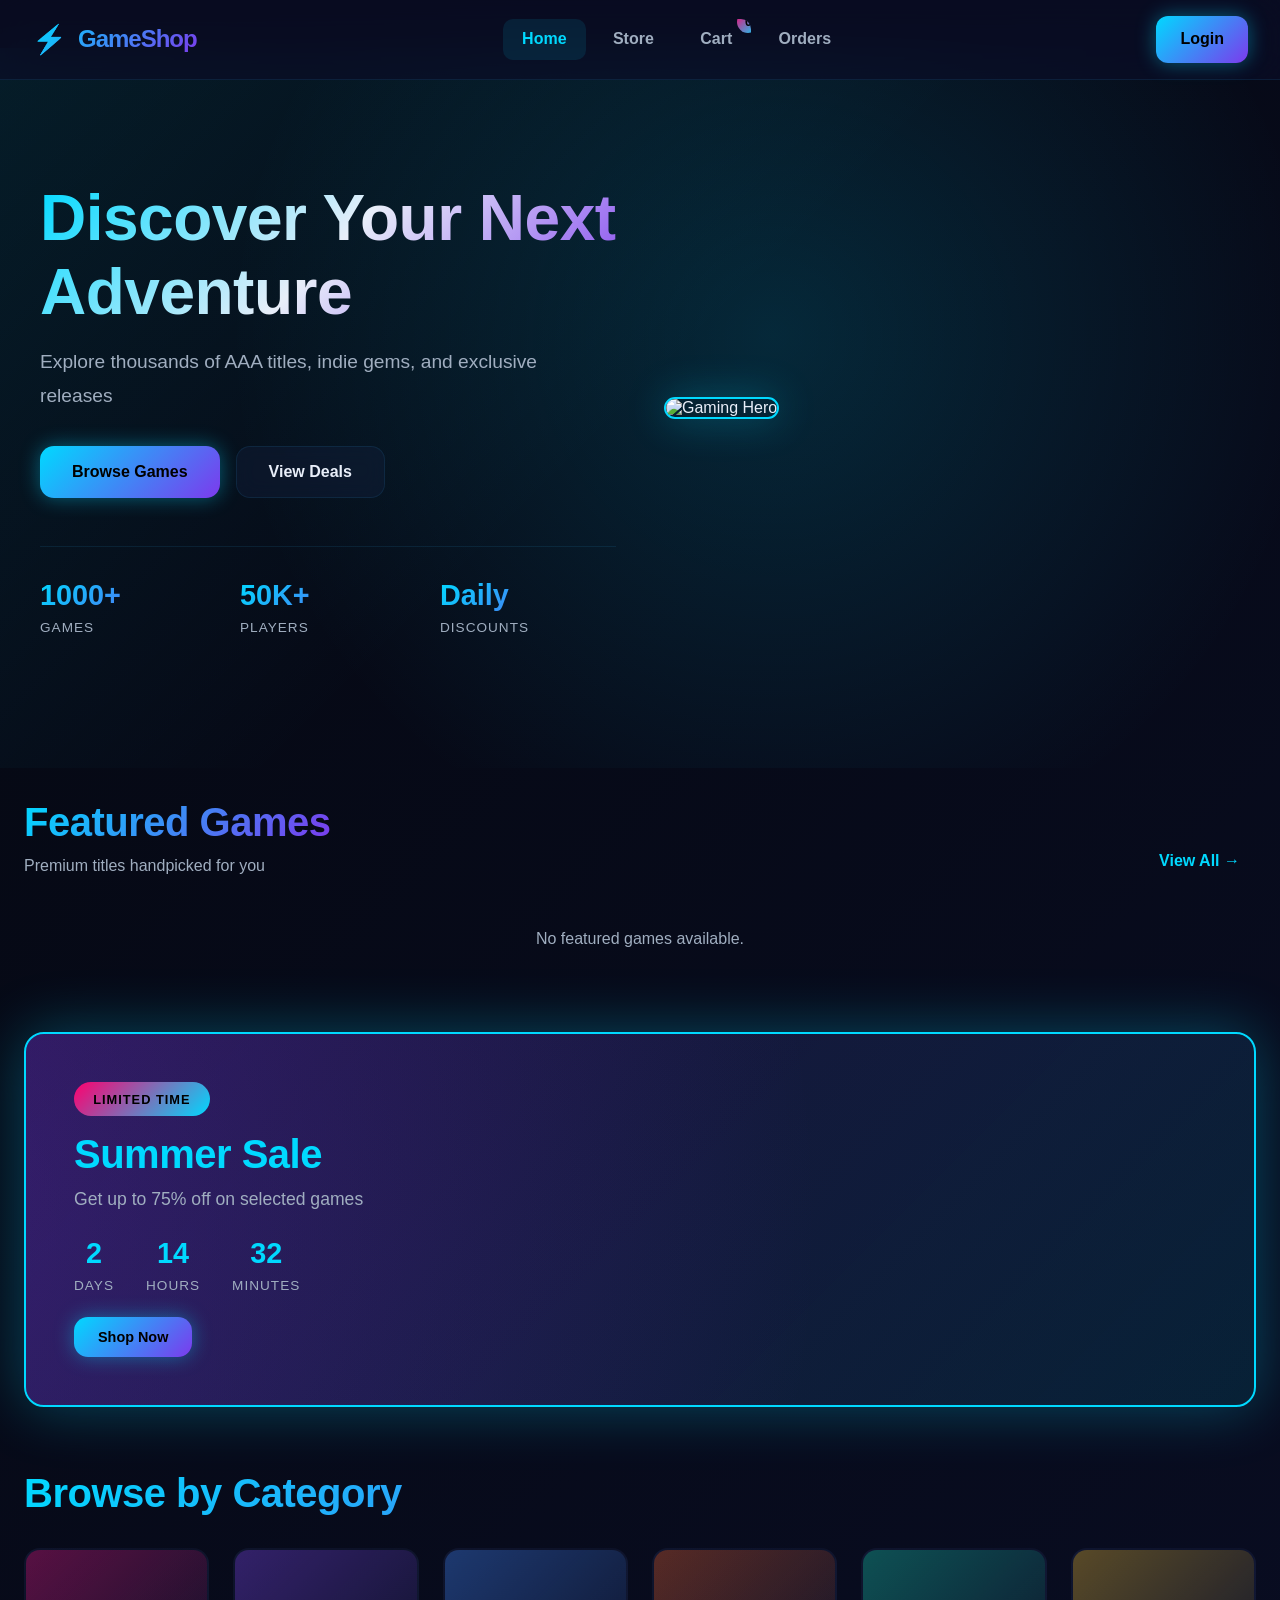
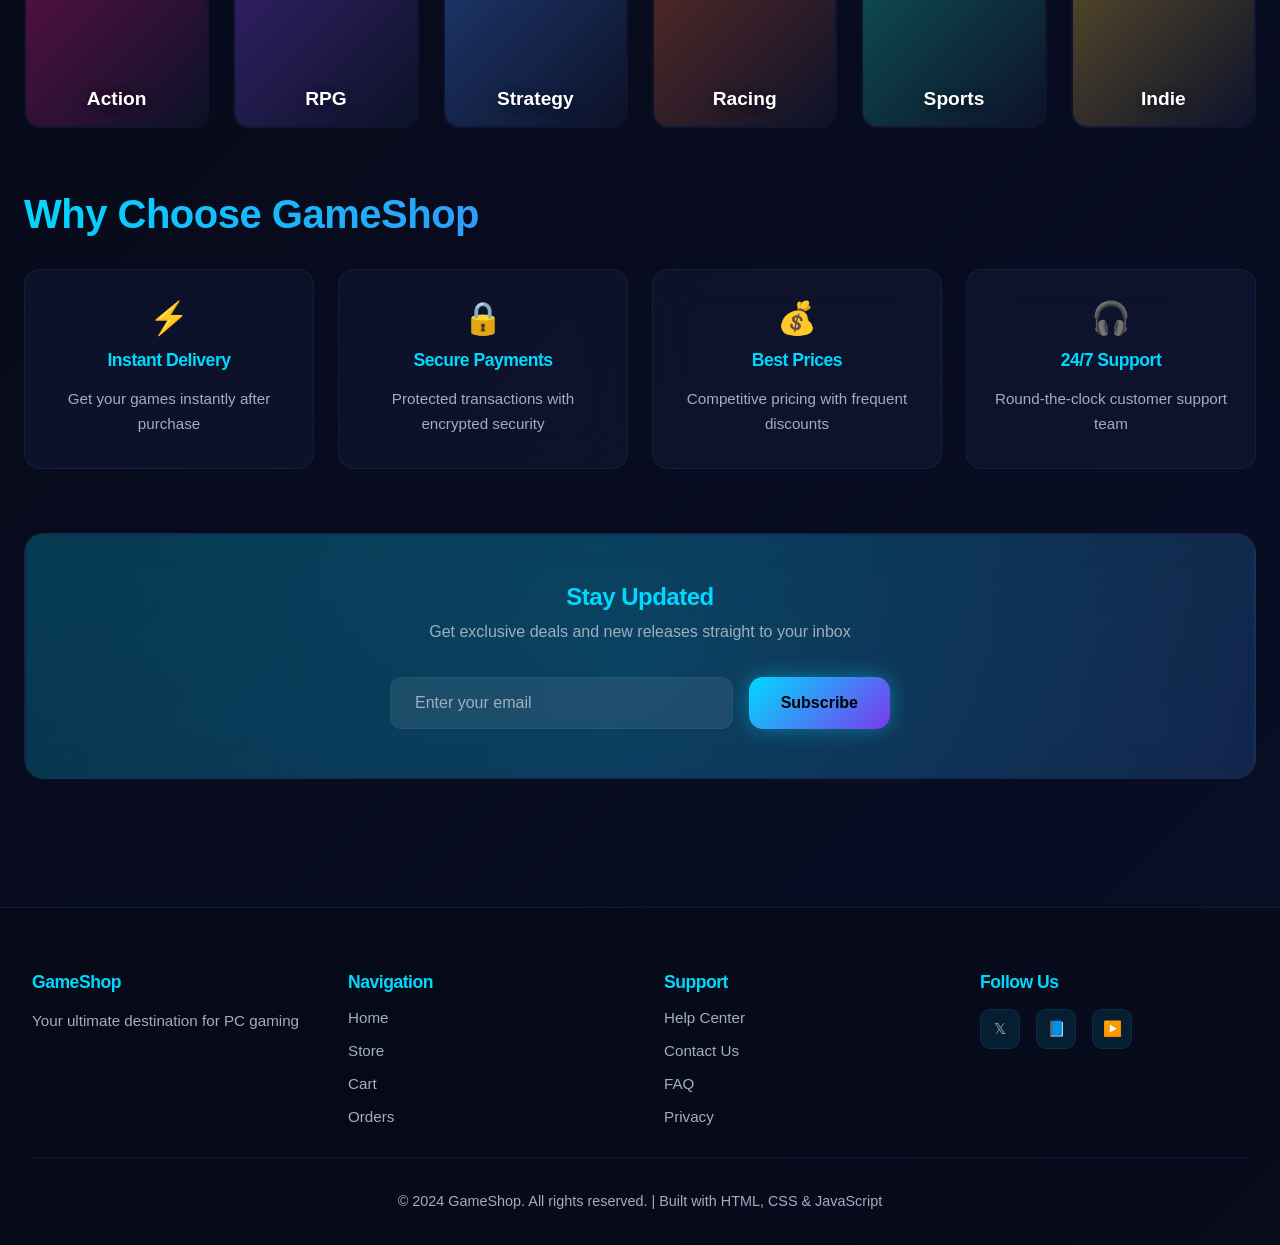
==== index.html @ 0ccf036f "first commit" ====
<!doctype html>
<html lang="en">
  <head>
    <meta charset="UTF-8" />
    <meta name="viewport" content="width=device-width, initial-scale=1.0" />
    <title>GameShop | Ultimate PC Gaming Store</title>
    <link rel="stylesheet" href="styles.css" />
  </head>
  <body data-page="home">
    <!-- STICKY HEADER -->
    <header class="topbar">
      <div class="brand">
        <span class="brand-icon">⚡</span>
        <span class="brand-text">GameShop</span>
      </div>
      <nav class="nav-links">
        <a href="index.html" class="nav-btn active">Home</a>
        <a href="products.html" class="nav-btn">Store</a>
        <a href="cart.html" class="nav-btn cart-link">
          <span>Cart</span>
          <span id="cart-count" class="cart-badge">0</span>
        </a>
        <a href="orders.html" class="nav-btn">Orders</a>
      </nav>
      <div class="nav-actions">
        <a id="admin-dashboard-btn" href="admin.html" class="secondary-btn hide"
          >Admin</a
        >
        <a id="login-btn" href="auth.html" class="primary-btn">Login</a>
        <button id="logout-btn" class="primary-btn hide">Logout</button>
        <span id="user-greeting" class="user-greeting hide"></span>
      </div>
    </header>

    <main>
      <!-- HERO SECTION -->
      <section class="hero">
        <div class="hero-overlay"></div>
        <div class="hero-content">
          <h1 class="hero-title">Discover Your Next Adventure</h1>
          <p class="hero-subtitle">
            Explore thousands of AAA titles, indie gems, and exclusive releases
          </p>
          <div class="hero-actions">
            <a href="products.html" class="btn btn-primary">Browse Games</a>
            <a href="products.html" class="btn btn-secondary">View Deals</a>
          </div>
          <div class="hero-stats">
            <div class="stat-item">
              <span class="stat-number">1000+</span>
              <span class="stat-label">Games</span>
            </div>
            <div class="stat-item">
              <span class="stat-number">50K+</span>
              <span class="stat-label">Players</span>
            </div>
            <div class="stat-item">
              <span class="stat-number">Daily</span>
              <span class="stat-label">Discounts</span>
            </div>
          </div>
        </div>
        <div class="hero-image">
          <img
            src="https://images.unsplash.com/photo-1511512578047-dfb367046420?auto=format&fit=crop&w=900&q=80"
            alt="Gaming Hero" />
        </div>
      </section>

      <div class="container">
        <!-- FEATURED GAMES SECTION -->
        <section class="featured-section">
          <div class="section-header">
            <div>
              <h2 class="section-title">Featured Games</h2>
              <p class="section-subtitle">Premium titles handpicked for you</p>
            </div>
            <a href="products.html" class="view-all-link">View All →</a>
          </div>
          <section id="home-product-grid" class="products-grid"></section>
        </section>

        <!-- SPECIAL OFFERS SECTION -->
        <section class="special-offers">
          <div class="promo-card">
            <div class="promo-content">
              <span class="promo-badge">Limited Time</span>
              <h3>Summer Sale</h3>
              <p>Get up to 75% off on selected games</p>
              <div class="countdown">
                <div class="time-unit">
                  <span class="time-value">2</span>
                  <span class="time-label">Days</span>
                </div>
                <div class="time-unit">
                  <span class="time-value">14</span>
                  <span class="time-label">Hours</span>
                </div>
                <div class="time-unit">
                  <span class="time-value">32</span>
                  <span class="time-label">Minutes</span>
                </div>
              </div>
              <a href="products.html" class="btn btn-primary btn-small">Shop Now</a>
            </div>
            <div class="promo-glow"></div>
          </div>
        </section>

        <!-- CATEGORIES SECTION -->
        <section class="categories-section">
          <h2 class="section-title">Browse by Category</h2>
          <div class="categories-grid">
            <div class="category-card" style="--cat-color: #ff006e">
              <div class="category-image action"></div>
              <span>Action</span>
            </div>
            <div class="category-card" style="--cat-color: #8338ec">
              <div class="category-image rpg"></div>
              <span>RPG</span>
            </div>
            <div class="category-card" style="--cat-color: #3a86ff">
              <div class="category-image strategy"></div>
              <span>Strategy</span>
            </div>
            <div class="category-card" style="--cat-color: #fb5607">
              <div class="category-image racing"></div>
              <span>Racing</span>
            </div>
            <div class="category-card" style="--cat-color: #06d6a0">
              <div class="category-image sports"></div>
              <span>Sports</span>
            </div>
            <div class="category-card" style="--cat-color: #ffbe0b">
              <div class="category-image indie"></div>
              <span>Indie</span>
            </div>
          </div>
        </section>

        <!-- WHY CHOOSE US SECTION -->
        <section class="features-section">
          <h2 class="section-title">Why Choose GameShop</h2>
          <div class="features-grid">
            <div class="feature-card">
              <div class="feature-icon">⚡</div>
              <h4>Instant Delivery</h4>
              <p>Get your games instantly after purchase</p>
            </div>
            <div class="feature-card">
              <div class="feature-icon">🔒</div>
              <h4>Secure Payments</h4>
              <p>Protected transactions with encrypted security</p>
            </div>
            <div class="feature-card">
              <div class="feature-icon">💰</div>
              <h4>Best Prices</h4>
              <p>Competitive pricing with frequent discounts</p>
            </div>
            <div class="feature-card">
              <div class="feature-icon">🎧</div>
              <h4>24/7 Support</h4>
              <p>Round-the-clock customer support team</p>
            </div>
          </div>
        </section>

        <!-- NEWSLETTER SECTION -->
        <section class="newsletter-section">
          <div class="newsletter-card">
            <div class="newsletter-content">
              <h3>Stay Updated</h3>
              <p>Get exclusive deals and new releases straight to your inbox</p>
              <form class="newsletter-form" onsubmit="handleNewsletterSubmit(event)">
                <input
                  type="email"
                  placeholder="Enter your email"
                  required
                  class="newsletter-input" />
                <button type="submit" class="btn btn-primary">Subscribe</button>
              </form>
            </div>
          </div>
        </section>
      </div>
    </main>

    <!-- FOOTER -->
    <footer class="footer">
      <div class="footer-content">
        <div class="footer-column">
          <h4>GameShop</h4>
          <p>Your ultimate destination for PC gaming</p>
        </div>
        <div class="footer-column">
          <h4>Navigation</h4>
          <a href="index.html">Home</a>
          <a href="products.html">Store</a>
          <a href="cart.html">Cart</a>
          <a href="orders.html">Orders</a>
        </div>
        <div class="footer-column">
          <h4>Support</h4>
          <a href="#">Help Center</a>
          <a href="#">Contact Us</a>
          <a href="#">FAQ</a>
          <a href="#">Privacy</a>
        </div>
        <div class="footer-column">
          <h4>Follow Us</h4>
          <div class="social-links">
            <a href="#" class="social-icon">𝕏</a>
            <a href="#" class="social-icon">📘</a>
            <a href="#" class="social-icon">▶️</a>
          </div>
        </div>
      </div>
      <div class="footer-bottom">
        <p>&copy; 2024 GameShop. All rights reserved. | Built with HTML, CSS & JavaScript</p>
      </div>
    </footer>

    <script src="script.js"></script>
    <script src="home.js"></script>
    <script>
      function handleNewsletterSubmit(e) {
        e.preventDefault();
        const input = e.target.querySelector('.newsletter-input');
        input.value = '';
        alert('Thanks for subscribing!');
      }
    </script>
  </body>
</html>
---- styles.css ----
/* CSS VARIABLES */
:root {
  --bg: #0a0e27;
  --bg-dark: #050811;
  --surface: #0f1629;
  --surface-light: #16213e;
  --glass: rgba(30, 41, 82, 0.25);
  --glass-hover: rgba(30, 41, 82, 0.35);
  --text: #e8eef9;
  --text-muted: #a0aec0;
  --accent: #00d9ff;
  --accent-secondary: #7c3aed;
  --accent-purple: #b537f2;
  --accent-pink: #ff006e;
  --accent-green: #06d6a0;
  --success: #22c55e;
  --danger: #ef4444;
  --border: rgba(56, 189, 248, 0.1);
  --border-light: rgba(255, 255, 255, 0.08);
  --glow: 0 0 20px rgba(0, 217, 255, 0.3);
  --glow-strong: 0 0 30px rgba(0, 217, 255, 0.5);
}

* {
  box-sizing: border-box;
}

html {
  scroll-behavior: smooth;
}

body {
  margin: 0;
  min-height: 100vh;
  font-family: 'Segoe UI', -apple-system, BlinkMacSystemFont, sans-serif;
  background: linear-gradient(135deg, var(--bg-dark) 0%, var(--bg) 100%);
  color: var(--text);
  overflow-x: hidden;
}

/* Custom Scrollbar */
::-webkit-scrollbar {
  width: 10px;
}

::-webkit-scrollbar-track {
  background: var(--surface);
}

::-webkit-scrollbar-thumb {
  background: linear-gradient(180deg, var(--accent) 0%, var(--accent-secondary) 100%);
  border-radius: 999px;
}

::-webkit-scrollbar-thumb:hover {
  background: linear-gradient(180deg, var(--accent-secondary) 0%, var(--accent) 100%);
}

/* TYPOGRAPHY */
h1, h2, h3, h4, h5, h6 {
  font-weight: 700;
  letter-spacing: -0.5px;
}

h1 { font-size: clamp(2.5rem, 5vw, 4.5rem); }
h2 { font-size: clamp(1.75rem, 4vw, 2.5rem); }
h3 { font-size: clamp(1.25rem, 3vw, 1.5rem); }
h4 { font-size: 1.1rem; }

p { line-height: 1.6; }

a { text-decoration: none; color: inherit; }

/* BUTTONS */
button, .primary-btn, .secondary-btn, .nav-btn, .btn {
  border: none;
  border-radius: 12px;
  padding: 0.9rem 1.5rem;
  font-size: 1rem;
  font-weight: 600;
  cursor: pointer;
  transition: all 0.3s cubic-bezier(0.4, 0, 0.2, 1);
  position: relative;
  overflow: hidden;
}

.btn {
  display: inline-flex;
  align-items: center;
  justify-content: center;
  gap: 0.5rem;
  padding: 1rem 2rem;
  border-radius: 14px;
  font-weight: 700;
  white-space: nowrap;
}

.btn::before {
  content: '';
  position: absolute;
  top: 0;
  left: -100%;
  width: 100%;
  height: 100%;
  background: rgba(255, 255, 255, 0.1);
  transition: left 0.3s ease;
  z-index: -1;
}

.btn:hover::before {
  left: 100%;
}

.btn-primary {
  background: linear-gradient(135deg, var(--accent) 0%, var(--accent-secondary) 100%);
  color: #000;
  box-shadow: 0 0 20px rgba(0, 217, 255, 0.4);
}

.btn-primary:hover {
  transform: translateY(-2px);
  box-shadow: 0 0 30px rgba(0, 217, 255, 0.6);
}

.btn-secondary {
  background: var(--glass);
  color: var(--text);
  border: 1px solid var(--border);
  backdrop-filter: blur(10px);
}

.btn-secondary:hover {
  background: var(--glass-hover);
  border-color: var(--accent);
  box-shadow: 0 0 15px rgba(0, 217, 255, 0.3);
  transform: translateY(-2px);
}

.btn-small {
  padding: 0.75rem 1.5rem;
  font-size: 0.9rem;
}

.primary-btn {
  background: linear-gradient(135deg, var(--accent), var(--accent-secondary));
  color: #000;
  box-shadow: 0 0 20px rgba(0, 217, 255, 0.4);
}

.primary-btn:hover {
  transform: translateY(-2px);
  box-shadow: 0 0 30px rgba(0, 217, 255, 0.6);
}

.secondary-btn {
  background: var(--glass);
  color: var(--text);
  border: 1px solid var(--border);
}

.secondary-btn:hover {
  background: var(--glass-hover);
  border-color: var(--accent);
  transform: translateY(-1px);
}

/* HEADER */
.topbar {
  display: flex;
  align-items: center;
  justify-content: space-between;
  gap: 1.5rem;
  padding: 1rem 2rem;
  position: sticky;
  top: 0;
  z-index: 100;
  background: rgba(10, 14, 39, 0.7);
  backdrop-filter: blur(20px);
  border-bottom: 1px solid var(--border);
}

.brand {
  display: flex;
  align-items: center;
  gap: 0.75rem;
  font-size: 1.5rem;
  font-weight: 800;
  letter-spacing: -1px;
  background: linear-gradient(135deg, var(--accent), var(--accent-secondary));
  -webkit-background-clip: text;
  -webkit-text-fill-color: transparent;
  background-clip: text;
}

.brand-icon {
  font-size: 1.75rem;
}

.nav-links {
  display: flex;
  gap: 0.5rem;
  align-items: center;
  flex-wrap: wrap;
}

.nav-btn {
  position: relative;
  padding: 0.7rem 1.2rem;
  border-radius: 10px;
  color: var(--text-muted);
  transition: all 0.3s ease;
  display: flex;
  align-items: center;
  gap: 0.5rem;
}

.nav-btn.active,
.nav-btn:hover {
  color: var(--accent);
  background: rgba(0, 217, 255, 0.1);
}

.cart-link {
  position: relative;
}

.cart-badge {
  position: absolute;
  top: -8px;
  right: -8px;
  background: linear-gradient(135deg, var(--accent-pink), var(--accent));
  color: #000;
  width: 22px;
  height: 22px;
  border-radius: 50%;
  display: flex;
  align-items: center;
  justify-content: center;
  font-size: 0.75rem;
  font-weight: 700;
}

.nav-actions {
  display: flex;
  gap: 1rem;
  align-items: center;
}

.user-greeting {
  padding: 0.5rem 1rem;
  color: var(--accent);
  font-weight: 600;
}

.hide {
  display: none !important;
}

/* HERO SECTION */
.hero {
  position: relative;
  height: 80vh;
  min-height: 600px;
  display: grid;
  grid-template-columns: 1fr 1fr;
  gap: 3rem;
  align-items: center;
  overflow: hidden;
  background: linear-gradient(135deg, rgba(0, 217, 255, 0.1) 0%, transparent 50%);
  border-radius: 20px;
  padding: 4rem;
  margin: -2rem -1.5rem 0;
}

.hero-overlay {
  position: absolute;
  inset: 0;
  background: radial-gradient(circle at 60% 40%, rgba(0, 217, 255, 0.15), transparent 60%);
  pointer-events: none;
}

.hero-content {
  position: relative;
  z-index: 2;
  animation: slideInLeft 0.8s ease-out;
}

.hero-title {
  margin: 0 0 1rem;
  background: linear-gradient(135deg, var(--accent) 0%, var(--text) 50%, var(--accent-secondary) 100%);
  -webkit-background-clip: text;
  -webkit-text-fill-color: transparent;
  background-clip: text;
}

.hero-subtitle {
  font-size: 1.2rem;
  color: var(--text-muted);
  margin: 0 0 2rem;
  max-width: 50ch;
  line-height: 1.8;
}

.hero-actions {
  display: flex;
  gap: 1rem;
  flex-wrap: wrap;
  margin-bottom: 3rem;
}

.hero-stats {
  display: grid;
  grid-template-columns: repeat(3, 1fr);
  gap: 1.5rem;
  padding-top: 2rem;
  border-top: 1px solid var(--border);
}

.stat-item {
  display: flex;
  flex-direction: column;
  gap: 0.5rem;
}

.stat-number {
  font-size: 1.8rem;
  font-weight: 800;
  background: linear-gradient(135deg, var(--accent), var(--accent-secondary));
  -webkit-background-clip: text;
  -webkit-text-fill-color: transparent;
  background-clip: text;
}

.stat-label {
  font-size: 0.9rem;
  color: var(--text-muted);
  text-transform: uppercase;
  letter-spacing: 1px;
}

.hero-image {
  position: relative;
  z-index: 1;
  animation: slideInRight 0.8s ease-out;
}

.hero-image img {
  width: 100%;
  height: 100%;
  object-fit: cover;
  border-radius: 20px;
  border: 2px solid var(--accent);
  box-shadow: 0 0 40px rgba(0, 217, 255, 0.3);
  aspect-ratio: 1/1.2;
}

/* CONTAINER */
.container {
  max-width: 1280px;
  margin: 0 auto;
  padding: 2rem 1.5rem 4rem;
}

/* FEATURED GAMES SECTION */
.featured-section {
  margin-bottom: 4rem;
}

.section-header {
  display: flex;
  justify-content: space-between;
  align-items: flex-end;
  gap: 2rem;
  margin-bottom: 2rem;
}

.section-title {
  margin: 0;
  background: linear-gradient(135deg, var(--accent) 0%, var(--accent-secondary) 100%);
  -webkit-background-clip: text;
  -webkit-text-fill-color: transparent;
  background-clip: text;
}

.section-subtitle {
  margin: 0.5rem 0 0;
  color: var(--text-muted);
  font-size: 1rem;
}

.view-all-link {
  color: var(--accent);
  font-weight: 700;
  padding: 0.5rem 1rem;
  border-radius: 8px;
  transition: all 0.3s ease;
  white-space: nowrap;
}

.view-all-link:hover {
  background: rgba(0, 217, 255, 0.1);
  transform: translateX(5px);
}

.products-grid {
  display: grid;
  grid-template-columns: repeat(auto-fit, minmax(260px, 1fr));
  gap: 1.5rem;
}

/* CARD COMPONENT */
.card {
  background: var(--glass);
  border: 1px solid var(--border);
  border-radius: 16px;
  padding: 1.25rem;
  backdrop-filter: blur(20px);
  transition: all 0.3s cubic-bezier(0.4, 0, 0.2, 1);
  position: relative;
  overflow: hidden;
}

.card::before {
  content: '';
  position: absolute;
  inset: 0;
  background: linear-gradient(135deg, rgba(0, 217, 255, 0.1), transparent);
  opacity: 0;
  transition: opacity 0.3s ease;
  pointer-events: none;
}

.card:hover {
  transform: translateY(-8px);
  border-color: var(--accent);
  background: var(--glass-hover);
  box-shadow: 0 20px 40px rgba(0, 217, 255, 0.2);
}

.card:hover::before {
  opacity: 1;
}

.card img {
  width: 100%;
  height: 200px;
  object-fit: cover;
  border-radius: 12px;
  margin-bottom: 1rem;
  transition: transform 0.3s ease;
}

.card:hover img {
  transform: scale(1.05);
}

.card h3 {
  margin: 1rem 0 0.5rem;
  font-size: 1.1rem;
}

.card p {
  margin: 0.4rem 0;
  color: var(--text-muted);
  font-size: 0.95rem;
}

.tag {
  display: inline-block;
  background: rgba(0, 217, 255, 0.15);
  color: var(--accent);
  padding: 0.5rem 0.9rem;
  border-radius: 20px;
  font-size: 0.85rem;
  font-weight: 600;
  text-transform: uppercase;
  letter-spacing: 0.5px;
  margin-bottom: 0.75rem;
  border: 1px solid rgba(0, 217, 255, 0.3);
}

.price {
  font-size: 1.5rem;
  font-weight: 800;
  background: linear-gradient(135deg, var(--accent), var(--accent-secondary));
  -webkit-background-clip: text;
  -webkit-text-fill-color: transparent;
  background-clip: text;
}

.stock {
  margin-left: 1rem;
  color: var(--success);
  font-weight: 600;
}

.card .actions {
  display: flex;
  justify-content: space-between;
  align-items: center;
  gap: 0.75rem;
  margin-top: 1.25rem;
  padding-top: 1rem;
  border-top: 1px solid var(--border);
}

/* SPECIAL OFFERS SECTION */
.special-offers {
  margin-bottom: 4rem;
  position: relative;
}

.promo-card {
  position: relative;
  background: linear-gradient(135deg, rgba(124, 58, 237, 0.2) 0%, rgba(0, 217, 255, 0.1) 100%);
  border: 2px solid var(--accent);
  border-radius: 20px;
  padding: 3rem;
  overflow: hidden;
  display: flex;
  flex-direction: column;
  align-items: flex-start;
  gap: 1.5rem;
  box-shadow: 0 0 60px rgba(0, 217, 255, 0.3);
}

.promo-card::before {
  content: '';
  position: absolute;
  inset: 0;
  background: radial-gradient(circle at -20% 50%, rgba(124, 58, 237, 0.3), transparent 70%);
  pointer-events: none;
}

.promo-glow {
  position: absolute;
  top: -50%;
  right: -50%;
  width: 600px;
  height: 600px;
  background: radial-gradient(circle, rgba(0, 217, 255, 0.15), transparent);
  border-radius: 50%;
  animation: float 6s ease-in-out infinite;
  pointer-events: none;
}

.promo-content {
  position: relative;
  z-index: 2;
}

.promo-badge {
  display: inline-block;
  background: linear-gradient(135deg, var(--accent-pink), var(--accent));
  color: #000;
  padding: 0.6rem 1.2rem;
  border-radius: 20px;
  font-weight: 700;
  text-transform: uppercase;
  font-size: 0.8rem;
  letter-spacing: 1px;
  margin-bottom: 1rem;
}

.promo-card h3 {
  margin: 0;
  font-size: 2.5rem;
  color: var(--accent);
}

.promo-card p {
  margin: 0.5rem 0 1.5rem;
  font-size: 1.1rem;
  color: var(--text-muted);
}

.countdown {
  display: flex;
  gap: 2rem;
  margin-bottom: 1.5rem;
}

.time-unit {
  display: flex;
  flex-direction: column;
  align-items: center;
  gap: 0.5rem;
}

.time-value {
  font-size: 1.8rem;
  font-weight: 800;
  color: var(--accent);
}

.time-label {
  font-size: 0.85rem;
  color: var(--text-muted);
  text-transform: uppercase;
  letter-spacing: 1px;
}

/* CATEGORIES SECTION */
.categories-section {
  margin-bottom: 4rem;
}

.categories-grid {
  display: grid;
  grid-template-columns: repeat(auto-fit, minmax(160px, 1fr));
  gap: 1.5rem;
  margin-top: 2rem;
}

.category-card {
  position: relative;
  height: 180px;
  border-radius: 16px;
  overflow: hidden;
  cursor: pointer;
  group: hover;
  transition: all 0.3s ease;
  display: flex;
  align-items: flex-end;
  justify-content: center;
  padding-bottom: 1rem;
  border: 2px solid transparent;
  background: linear-gradient(135deg, rgba(30, 41, 82, 0.4), rgba(30, 41, 82, 0.2));
}

.category-card::before {
  content: '';
  position: absolute;
  inset: 0;
  background: linear-gradient(135deg, var(--cat-color, var(--accent)) 0%, transparent 100%);
  opacity: 0.3;
  transition: opacity 0.3s ease;
  z-index: 1;
}

.category-image {
  position: absolute;
  inset: 0;
  background-size: cover;
  background-position: center;
  transition: transform 0.3s ease;
}

.category-card:hover {
  transform: translateY(-4px);
  border-color: var(--cat-color, var(--accent));
  box-shadow: 0 0 30px rgba(var(--cat-color-rgb, 0, 217, 255), 0.3);
}

.category-card:hover::before {
  opacity: 0.5;
}

.category-card span {
  position: relative;
  z-index: 2;
  font-size: 1.2rem;
  font-weight: 700;
  color: #fff;
  text-shadow: 0 2px 10px rgba(0, 0, 0, 0.5);
  transition: transform 0.3s ease;
}

.category-card:hover span {
  transform: scale(1.1);
}

/* FEATURES SECTION */
.features-section {
  margin-bottom: 4rem;
}

.features-grid {
  display: grid;
  grid-template-columns: repeat(auto-fit, minmax(240px, 1fr));
  gap: 1.5rem;
  margin-top: 2rem;
}

.feature-card {
  background: var(--glass);
  border: 1px solid var(--border);
  border-radius: 16px;
  padding: 2rem 1.5rem;
  text-align: center;
  backdrop-filter: blur(20px);
  transition: all 0.3s ease;
  display: flex;
  flex-direction: column;
  align-items: center;
  gap: 1rem;
}

.feature-card:hover {
  transform: translateY(-8px);
  border-color: var(--accent);
  background: var(--glass-hover);
  box-shadow: 0 20px 40px rgba(0, 217, 255, 0.2);
}

.feature-icon {
  font-size: 2.5rem;
  line-height: 1;
}

.feature-card h4 {
  margin: 0;
  color: var(--accent);
}

.feature-card p {
  margin: 0;
  color: var(--text-muted);
  font-size: 0.95rem;
}

/* NEWSLETTER SECTION */
.newsletter-section {
  margin-bottom: 4rem;
}

.newsletter-card {
  position: relative;
  background: linear-gradient(135deg, rgba(0, 217, 255, 0.15) 0%, rgba(124, 58, 237, 0.1) 100%);
  border: 2px solid var(--border);
  border-radius: 20px;
  padding: 3rem;
  backdrop-filter: blur(20px);
  overflow: hidden;
  text-align: center;
}

.newsletter-card::before {
  content: '';
  position: absolute;
  inset: -50%;
  background: radial-gradient(circle, rgba(0, 217, 255, 0.2), transparent);
  animation: pulse 4s ease-in-out infinite;
  pointer-events: none;
}

.newsletter-content {
  position: relative;
  z-index: 2;
}

.newsletter-card h3 {
  margin-top: 0;
  margin-bottom: 0.5rem;
  color: var(--accent);
}

.newsletter-card p {
  margin: 0 0 2rem;
  color: var(--text-muted);
  max-width: 50ch;
  margin-left: auto;
  margin-right: auto;
}

.newsletter-form {
  display: flex;
  gap: 1rem;
  max-width: 500px;
  margin: 0 auto;
  flex-wrap: wrap;
  justify-content: center;
}

.newsletter-input {
  flex: 1;
  min-width: 200px;
  padding: 1rem 1.5rem;
  background: rgba(255, 255, 255, 0.08);
  border: 1px solid var(--border);
  border-radius: 12px;
  color: var(--text);
  font-size: 1rem;
  transition: all 0.3s ease;
}

.newsletter-input::placeholder {
  color: var(--text-muted);
}

.newsletter-input:focus {
  outline: none;
  border-color: var(--accent);
  background: rgba(255, 255, 255, 0.12);
  box-shadow: 0 0 15px rgba(0, 217, 255, 0.2);
}

/* FOOTER */
.footer {
  border-top: 1px solid var(--border);
  background: rgba(5, 8, 17, 0.5);
  padding: 4rem 2rem 2rem;
}

.footer-content {
  max-width: 1280px;
  margin: 0 auto 2rem;
  display: grid;
  grid-template-columns: repeat(auto-fit, minmax(200px, 1fr));
  gap: 3rem;
}

.footer-column {
  display: flex;
  flex-direction: column;
  gap: 1rem;
}

.footer-column h4 {
  margin: 0;
  color: var(--accent);
  font-size: 1.1rem;
}

.footer-column p {
  margin: 0;
  color: var(--text-muted);
  font-size: 0.95rem;
}

.footer-column a {
  color: var(--text-muted);
  transition: all 0.3s ease;
  text-decoration: none;
  font-size: 0.95rem;
}

.footer-column a:hover {
  color: var(--accent);
  transform: translateX(4px);
}

.social-links {
  display: flex;
  gap: 1rem;
}

.social-icon {
  width: 40px;
  height: 40px;
  display: flex;
  align-items: center;
  justify-content: center;
  background: rgba(0, 217, 255, 0.1);
  border: 1px solid var(--border);
  border-radius: 10px;
  font-size: 1.2rem;
  transition: all 0.3s ease;
}

.social-icon:hover {
  background: rgba(0, 217, 255, 0.25);
  border-color: var(--accent);
  transform: translateY(-2px);
}

.footer-bottom {
  max-width: 1280px;
  margin: 0 auto;
  text-align: center;
  padding-top: 2rem;
  border-top: 1px solid var(--border);
  color: var(--text-muted);
  font-size: 0.9rem;
}

.footer-bottom p {
  margin: 0;
}

/* ANIMATIONS */
@keyframes slideInLeft {
  from {
    opacity: 0;
    transform: translateX(-40px);
  }
  to {
    opacity: 1;
    transform: translateX(0);
  }
}

@keyframes slideInRight {
  from {
    opacity: 0;
    transform: translateX(40px);
  }
  to {
    opacity: 1;
    transform: translateX(0);
  }
}

@keyframes float {
  0%, 100% {
    transform: translateY(0px) translateX(0px);
  }
  50% {
    transform: translateY(20px) translateX(10px);
  }
}

@keyframes pulse {
  0%, 100% {
    opacity: 1;
    transform: scale(1);
  }
  50% {
    opacity: 0.5;
    transform: scale(1.1);
  }
}

@keyframes glow {
  0%, 100% {
    text-shadow: 0 0 10px rgba(0, 217, 255, 0.5);
  }
  50% {
    text-shadow: 0 0 20px rgba(0, 217, 255, 0.8);
  }
}

/* INPUT & FORM ELEMENTS */
input,
select,
textarea {
  font: inherit;
}

input:focus,
select:focus,
textarea:focus {
  outline: none;
}

.search-row,
.auth-panel,
.modal-form {
  display: flex;
  gap: 1rem;
  flex-wrap: wrap;
}

.search-row input,
.search-row select,
.auth-panel input,
.auth-panel select,
.modal-form input,
.modal-form textarea {
  width: 100%;
  border: 1px solid var(--border);
  border-radius: 12px;
  background: rgba(255, 255, 255, 0.04);
  color: var(--text);
  padding: 0.95rem 1rem;
  transition: all 0.3s ease;
}

.search-row input:focus,
.search-row select:focus,
.auth-panel input:focus,
.auth-panel select:focus,
.modal-form input:focus,
.modal-form textarea:focus {
  border-color: var(--accent);
  background: rgba(255, 255, 255, 0.08);
  box-shadow: 0 0 15px rgba(0, 217, 255, 0.2);
}

/* ADMIN & OTHER ELEMENTS */
.grid {
  display: grid;
  grid-template-columns: repeat(auto-fit, minmax(250px, 1fr));
  gap: 1.25rem;
}

.admin-card,
.cart-card,
.order-card,
.user-card {
  background: var(--glass);
  border: 1px solid var(--border);
  border-radius: 16px;
  padding: 1.25rem;
  backdrop-filter: blur(20px);
}

.admin-card h3,
.user-card h3 {
  margin: 0 0 0.5rem;
}

.admin-card p,
.order-card p,
.user-card p {
  margin: 0.4rem 0;
  color: var(--text-muted);
}

.product-detail-card {
  display: grid;
  grid-template-columns: minmax(320px, 1fr) 1fr;
  gap: 2rem;
  align-items: center;
}

.detail-info {
  display: grid;
  gap: 1rem;
}

.back-btn {
  margin-bottom: 1rem;
  background: transparent;
  color: var(--text);
  border: 1px solid rgba(148, 163, 184, 0.18);
}

.cart-summary {
  margin-top: 1.5rem;
  display: flex;
  justify-content: space-between;
  align-items: center;
  gap: 1rem;
  padding: 1.25rem;
  border-radius: 12px;
  background: var(--glass);
  border: 1px solid var(--border);
  backdrop-filter: blur(20px);
}

.auth-box {
  padding: 2rem;
  background: var(--glass);
  border: 1px solid var(--border);
  border-radius: 16px;
  backdrop-filter: blur(20px);
}

.auth-box h2 {
  margin-top: 0;
}

.message {
  margin-top: 1rem;
  min-height: 1.2rem;
}

.message.error {
  color: var(--danger);
}

.message.success {
  color: var(--success);
}

.admin-layout {
  display: grid;
  grid-template-columns: 240px 1fr;
  gap: 1.5rem;
}

.admin-sidebar {
  display: grid;
  gap: 0.75rem;
  padding: 1rem;
  background: var(--glass);
  border: 1px solid var(--border);
  border-radius: 16px;
  backdrop-filter: blur(20px);
  height: fit-content;
  position: sticky;
  top: 80px;
}

.admin-tab-btn {
  width: 100%;
  background: transparent;
  border: 1px solid var(--border);
  color: var(--text);
  text-align: left;
  padding: 0.95rem 1rem;
  border-radius: 10px;
  transition: all 0.3s ease;
  cursor: pointer;
}

.admin-tab-btn:hover {
  border-color: var(--accent);
  background: rgba(0, 217, 255, 0.1);
}

.admin-tab-btn.active {
  background: rgba(0, 217, 255, 0.2);
  border-color: var(--accent);
  color: var(--accent);
}

.admin-content {
  display: grid;
}

.admin-panel {
  display: none;
  gap: 1.25rem;
}

.admin-panel.active {
  display: grid;
}

.modal {
  position: fixed;
  inset: 0;
  background: rgba(5, 8, 17, 0.8);
  display: grid;
  place-items: center;
  z-index: 50;
  backdrop-filter: blur(10px);
}

.modal-card {
  width: min(540px, 92vw);
  background: var(--surface-light);
  border-radius: 16px;
  padding: 2rem;
  border: 1px solid var(--border);
  backdrop-filter: blur(20px);
  animation: slideInLeft 0.3s ease;
}

.modal-card h3 {
  margin-top: 0;
}

.modal-form {
  display: grid;
  gap: 1rem;
  margin: 1rem 0;
}

.modal-actions {
  display: flex;
  justify-content: flex-end;
  gap: 0.75rem;
}

/* RESPONSIVE DESIGN */
@media (max-width: 1024px) {
  .hero {
    grid-template-columns: 1fr;
    padding: 2.5rem;
    height: auto;
    min-height: 500px;
  }

  .hero-image {
    max-height: 300px;
  }

  .hero-image img {
    aspect-ratio: 16/10;
  }

  .promo-card {
    padding: 2rem;
  }

  .product-detail-card {
    grid-template-columns: 1fr;
  }

  .admin-layout {
    grid-template-columns: 1fr;
  }

  .admin-sidebar {
    display: grid;
    grid-auto-flow: column;
    padding: 0.5rem;
    gap: 0.5rem;
    overflow-x: auto;
    position: sticky;
    width: 100%;
    top: 80px;
  }

  .admin-tab-btn {
    padding: 0.75rem 1rem;
    font-size: 0.9rem;
  }
}

@media (max-width: 768px) {
  .topbar {
    flex-wrap: wrap;
    padding: 0.75rem 1rem;
    gap: 0.75rem;
  }

  .nav-links {
    order: 3;
    width: 100%;
    gap: 0.25rem;
  }

  .nav-btn {
    flex: 1;
    padding: 0.5rem 0.75rem;
    font-size: 0.9rem;
  }

  .hero {
    padding: 2rem 1.5rem;
  }

  .hero-subtitle {
    font-size: 1rem;
  }

  .hero-stats {
    grid-template-columns: 1fr;
    gap: 1rem;
    padding-top: 1rem;
  }

  .hero-actions {
    flex-direction: column;
    gap: 0.75rem;
  }

  .btn {
    width: 100%;
  }

  .section-header {
    flex-direction: column;
    align-items: flex-start;
    gap: 1rem;
  }

  .promo-card {
    padding: 1.5rem;
  }

  .promo-card h3 {
    font-size: 1.8rem;
  }

  .countdown {
    gap: 1rem;
  }

  .categories-grid {
    grid-template-columns: repeat(2, 1fr);
  }

  .newsletter-form {
    flex-direction: column;
  }

  .newsletter-input {
    min-width: unset;
  }

  .footer-content {
    grid-template-columns: repeat(2, 1fr);
    gap: 2rem;
  }
}

/* PAGE HEADER */
.page-header {
  text-align: center;
  margin-bottom: 3rem;
  padding: 2rem 0;
}

.page-header h1 {
  margin-bottom: 0.5rem;
  background: linear-gradient(135deg, var(--accent) 0%, var(--accent-secondary) 100%);
  -webkit-background-clip: text;
  -webkit-text-fill-color: transparent;
  background-clip: text;
}

.page-header p {
  color: var(--text-muted);
  font-size: 1.1rem;
  max-width: 60ch;
  margin: 0 auto;
}

/* PRODUCTS PAGE STYLES */
.search-filter-section {
  display: flex;
  gap: 1.5rem;
  margin-bottom: 2.5rem;
  flex-wrap: wrap;
}

.search-container {
  flex: 1;
  min-width: 250px;
  position: relative;
}

.search-input {
  width: 100%;
  padding: 1rem 1.5rem 1rem 1rem;
  background: var(--glass);
  border: 1px solid var(--border);
  border-radius: 14px;
  color: var(--text);
  font-size: 1rem;
  backdrop-filter: blur(20px);
  transition: all 0.3s ease;
}

.search-input::placeholder {
  color: var(--text-muted);
}

.search-input:focus {
  outline: none;
  border-color: var(--accent);
  background: var(--glass-hover);
  box-shadow: 0 0 15px rgba(0, 217, 255, 0.2);
}

.search-icon {
  position: absolute;
  right: 1.5rem;
  top: 50%;
  transform: translateY(-50%);
  color: var(--text-muted);
  pointer-events: none;
}

.filter-container {
  min-width: 200px;
}

.filter-select {
  width: 100%;
  padding: 1rem 1.5rem;
  background: var(--glass);
  border: 1px solid var(--border);
  border-radius: 14px;
  color: var(--text);
  font-size: 1rem;
  backdrop-filter: blur(20px);
  transition: all 0.3s ease;
  cursor: pointer;
}

.filter-select:hover {
  border-color: var(--accent);
  background: var(--glass-hover);
}

.filter-select:focus {
  outline: none;
  border-color: var(--accent);
  box-shadow: 0 0 15px rgba(0, 217, 255, 0.2);
}

/* PRODUCT DETAIL PAGE STYLES */
.product-hero {
  display: grid;
  grid-template-columns: 1fr 1fr;
  gap: 3rem;
  align-items: center;
  margin-bottom: 4rem;
  padding: 2rem 0;
}

.product-image-section {
  position: relative;
}

.product-hero-image {
  width: 100%;
  border-radius: 20px;
  border: 2px solid var(--accent);
  box-shadow: 0 0 40px rgba(0, 217, 255, 0.3);
  aspect-ratio: 3/4;
  object-fit: cover;
}

.image-badge {
  position: absolute;
  top: 1rem;
  left: 1rem;
  display: inline-block;
  background: rgba(0, 217, 255, 0.15);
  color: var(--accent);
  padding: 0.5rem 1rem;
  border-radius: 20px;
  font-size: 0.9rem;
  font-weight: 600;
  border: 1px solid rgba(0, 217, 255, 0.3);
  text-transform: uppercase;
  letter-spacing: 0.5px;
}

.product-info-section {
  display: flex;
  flex-direction: column;
  gap: 1.5rem;
}

.product-title {
  font-size: clamp(1.75rem, 4vw, 2.5rem);
  margin: 0;
  color: var(--text);
}

.product-meta {
  display: flex;
  align-items: center;
  gap: 1rem;
  flex-wrap: wrap;
}

.rating {
  color: var(--accent);
  font-weight: 600;
  font-size: 0.95rem;
}

.product-description {
  color: var(--text-muted);
  line-height: 1.8;
  font-size: 1rem;
  padding: 1.5rem 0;
  border-top: 1px solid var(--border);
  border-bottom: 1px solid var(--border);
}

.product-specs {
  display: grid;
  grid-template-columns: repeat(2, 1fr);
  gap: 1rem;
}

.spec-card {
  background: var(--glass);
  border: 1px solid var(--border);
  border-radius: 12px;
  padding: 1.5rem;
  backdrop-filter: blur(20px);
  display: flex;
  flex-direction: column;
  gap: 0.5rem;
  text-align: center;
}

.spec-label {
  color: var(--text-muted);
  font-size: 0.9rem;
  text-transform: uppercase;
  letter-spacing: 1px;
}

.spec-value {
  font-size: 1.5rem;
  font-weight: 700;
}

.product-actions {
  display: grid;
  grid-template-columns: repeat(2, 1fr);
  gap: 1rem;
}

.btn-large {
  padding: 1.2rem 2rem;
  font-size: 1.1rem;
}

.wishlist-btn {
  border: 2px solid var(--accent);
}

.product-features {
  display: grid;
  grid-template-columns: repeat(3, 1fr);
  gap: 1rem;
  padding: 1.5rem;
  background: var(--glass);
  border: 1px solid var(--border);
  border-radius: 14px;
  backdrop-filter: blur(20px);
}

.feature-item {
  display: flex;
  flex-direction: column;
  align-items: center;
  gap: 0.75rem;
  text-align: center;
  color: var(--text-muted);
  font-size: 0.95rem;
}

.feature-icon {
  font-size: 2rem;
}

.related-products-section {
  margin-top: 4rem;
  padding-top: 3rem;
  border-top: 1px solid var(--border);
}

/* CART PAGE STYLES */
.cart-layout {
  display: grid;
  grid-template-columns: 1fr 380px;
  gap: 2rem;
  margin-bottom: 3rem;
}

.cart-items-section {
  display: flex;
  flex-direction: column;
  gap: 1.5rem;
}

.cart-summary-sidebar {
  display: flex;
  flex-direction: column;
  gap: 1.5rem;
  height: fit-content;
  position: sticky;
  top: 90px;
}

.summary-card {
  background: var(--glass);
  border: 1px solid var(--border);
  border-radius: 16px;
  padding: 1.5rem;
  backdrop-filter: blur(20px);
}

.summary-card h3 {
  margin: 0 0 1.5rem;
  color: var(--accent);
}

.summary-row {
  display: flex;
  justify-content: space-between;
  align-items: center;
  padding: 0.75rem 0;
  color: var(--text-muted);
  font-size: 0.95rem;
}

.summary-row span:last-child {
  color: var(--text);
  font-weight: 500;
}

.summary-divider {
  height: 1px;
  background: var(--border);
  margin: 1rem 0;
}

.summary-total {
  color: var(--text) !important;
  font-size: 1.1rem;
  font-weight: 700;
  padding: 1rem 0 !important;
  border-top: 2px solid var(--border);
  border-bottom: 2px solid var(--border);
}

.summary-total span:first-child {
  color: var(--text-muted);
}

.discount-value {
  color: var(--success) !important;
}

.promo-section {
  display: flex;
  gap: 0.75rem;
  margin-top: 1.5rem;
  padding-top: 1.5rem;
  border-top: 1px solid var(--border);
}

.promo-input {
  flex: 1;
  padding: 0.75rem 1rem;
  background: rgba(255, 255, 255, 0.05);
  border: 1px solid var(--border);
  border-radius: 8px;
  color: var(--text);
  font-size: 0.95rem;
}

.promo-input::placeholder {
  color: var(--text-muted);
}

.promo-input:focus {
  outline: none;
  border-color: var(--accent);
  background: rgba(255, 255, 255, 0.08);
}

.promo-section .btn {
  flex: 0.8;
}

.trust-badges {
  display: flex;
  flex-direction: column;
  gap: 1rem;
  padding-top: 1.5rem;
  border-top: 1px solid var(--border);
}

.badge-item {
  display: flex;
  align-items: center;
  gap: 0.75rem;
  color: var(--text-muted);
  font-size: 0.9rem;
}

.badge-icon {
  font-size: 1.5rem;
}

.empty-state {
  text-align: center;
  padding: 4rem 2rem;
  background: var(--glass);
  border: 1px solid var(--border);
  border-radius: 16px;
  backdrop-filter: blur(20px);
  display: flex;
  flex-direction: column;
  align-items: center;
  gap: 1.5rem;
}

.empty-state-icon {
  font-size: 4rem;
  line-height: 1;
}

.empty-state h3 {
  margin: 0;
  color: var(--text);
}

.empty-state p {
  margin: 0;
  color: var(--text-muted);
  max-width: 40ch;
}

/* AUTH PAGE STYLES */
.auth-container {
  display: grid;
  grid-template-columns: 1fr 1fr;
  gap: 0;
  min-height: calc(100vh - 80px);
  background: linear-gradient(135deg, rgba(0, 217, 255, 0.1) 0%, rgba(124, 58, 237, 0.05) 100%);
}

.auth-hero {
  display: flex;
  align-items: center;
  justify-content: center;
  padding: 3rem;
  background: linear-gradient(135deg, rgba(30, 41, 82, 0.4), rgba(30, 41, 82, 0.2));
  position: relative;
  overflow: hidden;
}

.auth-hero::before {
  content: '';
  position: absolute;
  inset: 0;
  background: radial-gradient(circle at 60% 40%, rgba(0, 217, 255, 0.1), transparent 60%);
  pointer-events: none;
}

.auth-hero-content {
  position: relative;
  z-index: 2;
  max-width: 450px;
}

.auth-hero h1 {
  font-size: 2.5rem;
  margin: 0 0 1rem;
  background: linear-gradient(135deg, var(--accent) 0%, var(--accent-secondary) 100%);
  -webkit-background-clip: text;
  -webkit-text-fill-color: transparent;
  background-clip: text;
}

.auth-hero p {
  color: var(--text-muted);
  font-size: 1.1rem;
  line-height: 1.8;
  margin: 0 0 2rem;
}

.auth-benefits {
  list-style: none;
  padding: 0;
  margin: 0;
  display: flex;
  flex-direction: column;
  gap: 1rem;
}

.auth-benefits li {
  color: var(--text-muted);
  font-size: 1rem;
  display: flex;
  gap: 0.75rem;
  align-items: center;
}

.auth-panel {
  display: flex;
  align-items: center;
  justify-content: center;
  padding: 3rem;
}

.auth-box {
  width: 100%;
  max-width: 420px;
  background: var(--glass);
  border: 1px solid var(--border);
  border-radius: 16px;
  padding: 2rem;
  backdrop-filter: blur(20px);
}

.auth-box.hide {
  display: none;
}

.auth-box-header {
  margin-bottom: 2rem;
}

.auth-box-header h2 {
  margin: 0 0 0.5rem;
  color: var(--accent);
}

.auth-box-header p {
  margin: 0;
  color: var(--text-muted);
  font-size: 0.95rem;
}

.form-group {
  display: flex;
  flex-direction: column;
  gap: 0.5rem;
  margin-bottom: 1.5rem;
}

.form-group label {
  color: var(--text);
  font-size: 0.9rem;
  font-weight: 600;
  text-transform: uppercase;
  letter-spacing: 0.5px;
}

.form-group input {
  padding: 1rem;
  background: rgba(255, 255, 255, 0.05);
  border: 1px solid var(--border);
  border-radius: 10px;
  color: var(--text);
  font-size: 1rem;
  transition: all 0.3s ease;
}

.form-group input:focus {
  outline: none;
  border-color: var(--accent);
  background: rgba(255, 255, 255, 0.08);
  box-shadow: 0 0 15px rgba(0, 217, 255, 0.2);
}

.form-group input::placeholder {
  color: var(--text-muted);
}

.auth-switch {
  text-align: center;
  color: var(--text-muted);
  font-size: 0.95rem;
  margin-top: 1.5rem;
}

.link-btn {
  background: none;
  border: none;
  color: var(--accent);
  font-weight: 600;
  padding: 0;
  cursor: pointer;
  transition: all 0.3s ease;
}

.link-btn:hover {
  text-decoration: underline;
}

.hint {
  text-align: center;
  color: var(--text-muted);
  font-size: 0.9rem;
  margin-top: 1rem;
}

/* ADMIN PAGE STYLES */
.admin-container {
  display: grid;
  grid-template-columns: 260px 1fr;
  gap: 2rem;
  min-height: calc(100vh - 80px);
  padding: 2rem;
}

.admin-sidebar {
  display: flex;
  flex-direction: column;
  gap: 1rem;
  height: fit-content;
  position: sticky;
  top: 90px;
}

.admin-sidebar-header {
  padding-bottom: 1rem;
  border-bottom: 1px solid var(--border);
}

.admin-sidebar-header h3 {
  margin: 0;
  color: var(--accent);
  font-size: 1.1rem;
}

.admin-nav {
  display: flex;
  flex-direction: column;
  gap: 0.5rem;
}

.admin-tab-btn {
  display: flex;
  align-items: center;
  gap: 1rem;
  width: 100%;
  padding: 1rem;
  background: transparent;
  border: 1px solid var(--border);
  border-radius: 10px;
  color: var(--text);
  font-weight: 600;
  font-size: 0.95rem;
  cursor: pointer;
  transition: all 0.3s ease;
}

.tab-icon {
  font-size: 1.5rem;
}

.admin-tab-btn:hover {
  border-color: var(--accent);
  background: rgba(0, 217, 255, 0.05);
}

.admin-tab-btn.active {
  background: rgba(0, 217, 255, 0.15);
  border-color: var(--accent);
  color: var(--accent);
}

.admin-content {
  display: flex;
  flex-direction: column;
  gap: 2rem;
}

.admin-panel {
  display: none;
}

.admin-panel.active {
  display: flex;
  flex-direction: column;
  gap: 2rem;
}

.panel-header {
  display: flex;
  justify-content: space-between;
  align-items: flex-start;
  gap: 2rem;
}

.panel-header h1 {
  margin: 0;
  background: linear-gradient(135deg, var(--accent) 0%, var(--accent-secondary) 100%);
  -webkit-background-clip: text;
  -webkit-text-fill-color: transparent;
  background-clip: text;
}

.panel-header p {
  margin: 0.5rem 0 0;
  color: var(--text-muted);
}

.admin-stats-grid {
  display: grid;
  grid-template-columns: repeat(auto-fit, minmax(200px, 1fr));
  gap: 1.5rem;
}

.stat-card {
  background: var(--glass);
  border: 1px solid var(--border);
  border-radius: 16px;
  padding: 1.5rem;
  backdrop-filter: blur(20px);
  display: flex;
  align-items: center;
  gap: 1.5rem;
  transition: all 0.3s ease;
}

.stat-card:hover {
  border-color: var(--accent);
  transform: translateY(-4px);
  box-shadow: 0 20px 40px rgba(0, 217, 255, 0.15);
}

.stat-icon {
  font-size: 2.5rem;
  line-height: 1;
}

.stat-content {
  display: flex;
  flex-direction: column;
  gap: 0.5rem;
}

.stat-label {
  color: var(--text-muted);
  font-size: 0.85rem;
  text-transform: uppercase;
  letter-spacing: 1px;
}

.stat-value {
  font-size: 1.8rem;
  font-weight: 800;
  color: var(--accent);
}

.admin-grid {
  display: grid;
  grid-template-columns: repeat(auto-fit, minmax(280px, 1fr));
  gap: 1.5rem;
}

.admin-card {
  background: var(--glass);
  border: 1px solid var(--border);
  border-radius: 16px;
  padding: 1.5rem;
  backdrop-filter: blur(20px);
  transition: all 0.3s ease;
}

.admin-card:hover {
  border-color: var(--accent);
  transform: translateY(-4px);
  box-shadow: 0 20px 40px rgba(0, 217, 255, 0.15);
}

.admin-card h3 {
  margin: 0 0 0.75rem;
  color: var(--accent);
  font-size: 1.1rem;
}

.admin-card p {
  margin: 0.5rem 0;
  color: var(--text-muted);
  font-size: 0.9rem;
}

.admin-card .actions {
  display: flex;
  gap: 0.75rem;
  margin-top: 1rem;
}

.admin-card .actions button {
  flex: 1;
  padding: 0.75rem 1rem;
  font-size: 0.9rem;
}

.admin-actions {
  display: flex;
  gap: 0.75rem;
  justify-content: flex-end;
}

/* RESPONSIVE DESIGN */
@media (max-width: 1024px) {
  .product-hero {
    grid-template-columns: 1fr;
  }

  .product-actions {
    grid-template-columns: 1fr;
  }

  .cart-layout {
    grid-template-columns: 1fr;
  }

  .cart-summary-sidebar {
    position: static;
  }

  .auth-container {
    grid-template-columns: 1fr;
  }

  .auth-hero {
    display: none;
  }

  .admin-container {
    grid-template-columns: 1fr;
  }

  .admin-sidebar {
    display: grid;
    grid-auto-flow: column;
    gap: 1rem;
    padding: 1rem;
    background: var(--glass);
    border: 1px solid var(--border);
    border-radius: 16px;
    backdrop-filter: blur(20px);
    position: static;
  }

  .admin-sidebar-header {
    display: none;
  }

  .admin-tab-btn {
    padding: 0.75rem 1rem;
    font-size: 0.85rem;
    gap: 0.5rem;
  }

  .tab-icon {
    font-size: 1.2rem;
  }
}

@media (max-width: 768px) {
  .search-filter-section {
    flex-direction: column;
  }

  .filter-container {
    width: 100%;
  }

  .product-specs {
    grid-template-columns: 1fr;
  }

  .product-features {
    grid-template-columns: repeat(3, 1fr);
  }

  .panel-header {
    flex-direction: column;
  }

  .admin-stats-grid {
    grid-template-columns: repeat(2, 1fr);
  }

  .promo-section {
    flex-direction: column;
  }

  .promo-section .btn {
    flex: 1;
  }

  .auth-benefits li {
    justify-content: flex-start;
  }
}

/* CART CARD STYLES */
.cart-card {
  background: var(--glass);
  border: 1px solid var(--border);
  border-radius: 16px;
  padding: 1.5rem;
  backdrop-filter: blur(20px);
  display: grid;
  grid-template-columns: 100px 1fr auto;
  gap: 1.5rem;
  align-items: center;
  transition: all 0.3s ease;
}

.cart-card:hover {
  border-color: var(--accent);
  transform: translateY(-2px);
  box-shadow: 0 10px 30px rgba(0, 217, 255, 0.15);
}

.cart-card-image {
  width: 100px;
  height: 100px;
  border-radius: 12px;
  overflow: hidden;
}

.cart-card-image img {
  width: 100%;
  height: 100%;
  object-fit: cover;
}

.cart-card-info {
  display: flex;
  flex-direction: column;
  gap: 0.75rem;
}

.cart-card-info h3 {
  margin: 0;
  font-size: 1.1rem;
  color: var(--text);
}

.cart-card-category {
  margin: 0;
  color: var(--accent);
  font-size: 0.85rem;
  font-weight: 600;
  text-transform: uppercase;
  letter-spacing: 0.5px;
}

.cart-card-quantity {
  display: flex;
  align-items: center;
  gap: 0.75rem;
  width: fit-content;
  background: rgba(0, 217, 255, 0.1);
  border: 1px solid var(--border);
  border-radius: 8px;
  padding: 0.5rem;
}

.btn-quantity {
  width: 28px;
  height: 28px;
  padding: 0;
  background: transparent;
  border: none;
  color: var(--accent);
  font-weight: 700;
  cursor: pointer;
  transition: all 0.2s ease;
}

.btn-quantity:hover {
  background: rgba(0, 217, 255, 0.2);
  border-radius: 4px;
}

.quantity-value {
  color: var(--text);
  font-weight: 600;
  min-width: 20px;
  text-align: center;
}

.cart-card-price {
  display: flex;
  flex-direction: column;
  align-items: center;
  gap: 1rem;
}

.cart-card-price .price {
  font-size: 1.4rem;
}

.btn-remove {
  width: 40px;
  height: 40px;
  padding: 0;
  background: rgba(239, 68, 68, 0.15);
  border: 1px solid rgba(239, 68, 68, 0.3);
  border-radius: 8px;
  color: var(--danger);
  font-size: 1.2rem;
  cursor: pointer;
  transition: all 0.2s ease;
}

.btn-remove:hover {
  background: rgba(239, 68, 68, 0.25);
  border-color: var(--danger);
}

/* ORDER CARD STYLES */
.order-card {
  background: var(--glass);
  border: 1px solid var(--border);
  border-radius: 16px;
  padding: 1.5rem;
  backdrop-filter: blur(20px);
  transition: all 0.3s ease;
  margin-bottom: 1.5rem;
}

.order-card:hover {
  border-color: var(--accent);
  transform: translateY(-2px);
  box-shadow: 0 10px 30px rgba(0, 217, 255, 0.15);
}

.order-header {
  display: flex;
  justify-content: space-between;
  align-items: flex-start;
  gap: 1rem;
  margin-bottom: 1.5rem;
  padding-bottom: 1.5rem;
  border-bottom: 1px solid var(--border);
}

.order-info h3 {
  margin: 0;
  color: var(--accent);
  font-size: 1.2rem;
}

.order-date {
  margin: 0.5rem 0 0;
  color: var(--text-muted);
  font-size: 0.9rem;
}

.order-status {
  display: flex;
  align-items: center;
  justify-content: center;
}

.status-badge {
  display: inline-block;
  padding: 0.5rem 1rem;
  background: currentColor;
  color: #000;
  border-radius: 8px;
  font-size: 0.8rem;
  font-weight: 700;
  text-transform: uppercase;
  letter-spacing: 1px;
  opacity: 0.2;
  background: transparent;
  color: currentColor;
  border: 1px solid currentColor;
}

.order-items {
  display: flex;
  flex-direction: column;
  gap: 0.75rem;
  margin-bottom: 1.5rem;
}

.order-item {
  display: flex;
  justify-content: space-between;
  align-items: center;
  padding: 0.75rem;
  background: rgba(0, 217, 255, 0.05);
  border-radius: 8px;
  color: var(--text-muted);
  font-size: 0.95rem;
}

.order-item span:first-child {
  color: var(--text);
  flex: 1;
}

.order-footer {
  display: flex;
  justify-content: flex-end;
  padding-top: 1rem;
  border-top: 1px solid var(--border);
}

.order-total {
  color: var(--text-muted);
  font-size: 0.95rem;
}

.order-total strong {
  color: var(--accent);
  font-size: 1.2rem;
  margin-left: 0.5rem;
}

/* ADDITIONAL RESPONSIVE STYLES FOR NEW COMPONENTS */
@media (max-width: 1024px) {
  .cart-card {
    grid-template-columns: 80px 1fr auto;
    gap: 1rem;
  }

  .cart-card-image {
    width: 80px;
    height: 80px;
  }

  .product-features {
    grid-template-columns: repeat(3, 1fr);
  }
}

@media (max-width: 768px) {
  .cart-card {
    grid-template-columns: 70px 1fr;
    gap: 1rem;
  }

  .cart-card-price {
    grid-column: 1 / -1;
    flex-direction: row;
    justify-content: space-between;
    align-items: center;
    padding-top: 1rem;
    border-top: 1px solid var(--border);
  }

  .cart-card-image {
    width: 70px;
    height: 70px;
  }

  .order-header {
    flex-direction: column;
  }

  .product-features {
    grid-template-columns: repeat(3, 1fr);
  }

  .promo-section {
    flex-direction: column;
  }

  .promo-section .btn {
    width: 100%;
  }

  .summary-card {
    padding: 1.25rem;
  }
}

@media (max-width: 480px) {
  .cart-card {
    grid-template-columns: 60px 1fr;
    gap: 0.75rem;
    padding: 1rem;
  }

  .cart-card-image {
    width: 60px;
    height: 60px;
  }

  .cart-card-info h3 {
    font-size: 1rem;
  }

  .cart-card-price {
    grid-column: 1 / -1;
    flex-direction: row;
    justify-content: space-between;
    align-items: center;
    padding-top: 1rem;
    border-top: 1px solid var(--border);
  }

  .cart-card-price .price {
    font-size: 1.2rem;
  }

  .btn-remove {
    width: 36px;
    height: 36px;
    font-size: 1rem;
  }

  .order-card {
    padding: 1.25rem;
    margin-bottom: 1rem;
  }

  .order-header {
    gap: 0.75rem;
    margin-bottom: 1rem;
    padding-bottom: 1rem;
  }

  .order-info h3 {
    font-size: 1.1rem;
  }

  .order-date {
    font-size: 0.8rem;
  }

  .order-item {
    padding: 0.5rem;
    font-size: 0.85rem;
  }

  .order-footer {
    padding-top: 0.75rem;
  }

  .order-total {
    font-size: 0.9rem;
  }

  .order-total strong {
    font-size: 1.1rem;
  }

  .product-features {
    grid-template-columns: repeat(3, 1fr);
    padding: 1rem;
    gap: 0.75rem;
  }

  .feature-item {
    gap: 0.5rem;
  }

  .feature-icon {
    font-size: 1.5rem;
  }

  .summary-card {
    padding: 1rem;
  }

  .summary-row {
    padding: 0.5rem 0;
    font-size: 0.9rem;
  }

  .summary-total {
    font-size: 1rem !important;
    padding: 0.75rem 0 !important;
  }

  .promo-input {
    padding: 0.65rem 1rem;
    font-size: 0.9rem;
  }

  .trust-badges {
    gap: 0.5rem;
    padding-top: 1rem;
  }

  .badge-item {
    gap: 0.5rem;
    font-size: 0.8rem;
  }

  .badge-icon {
    font-size: 1rem;
  }
}
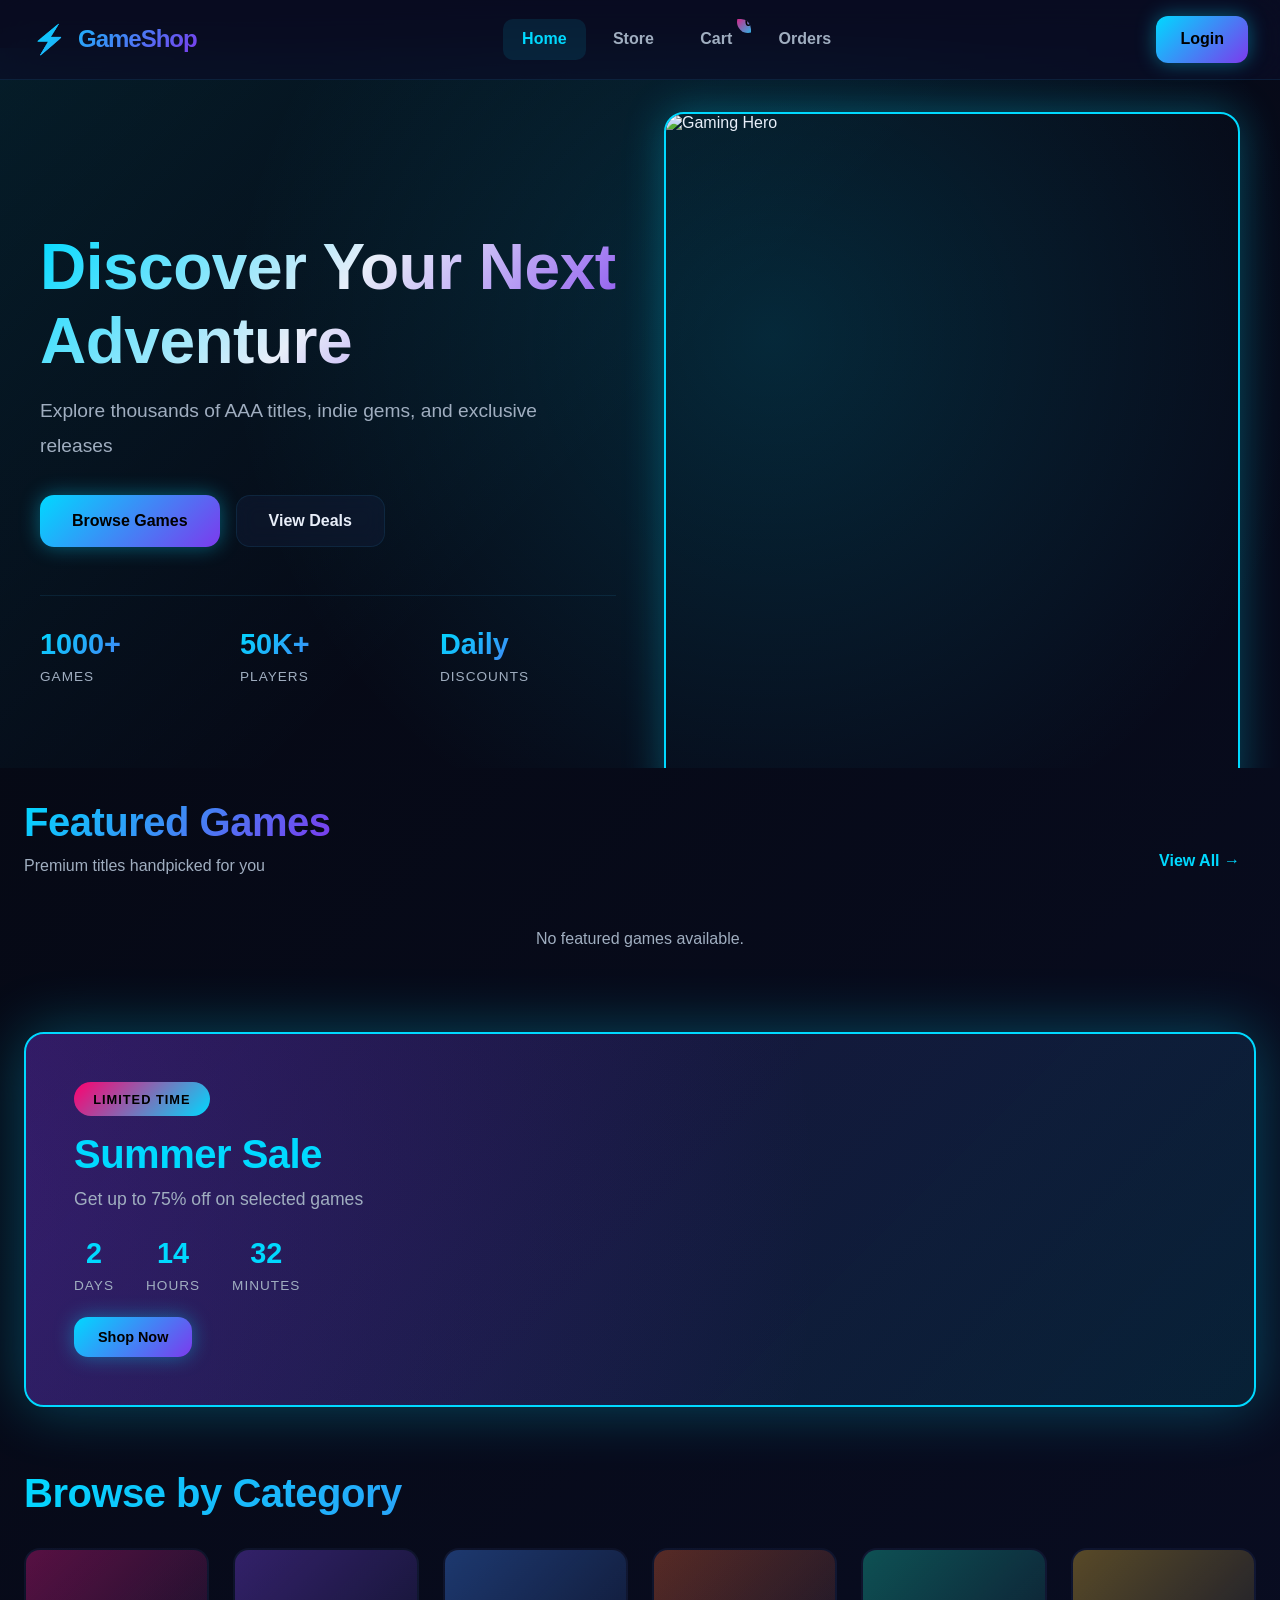
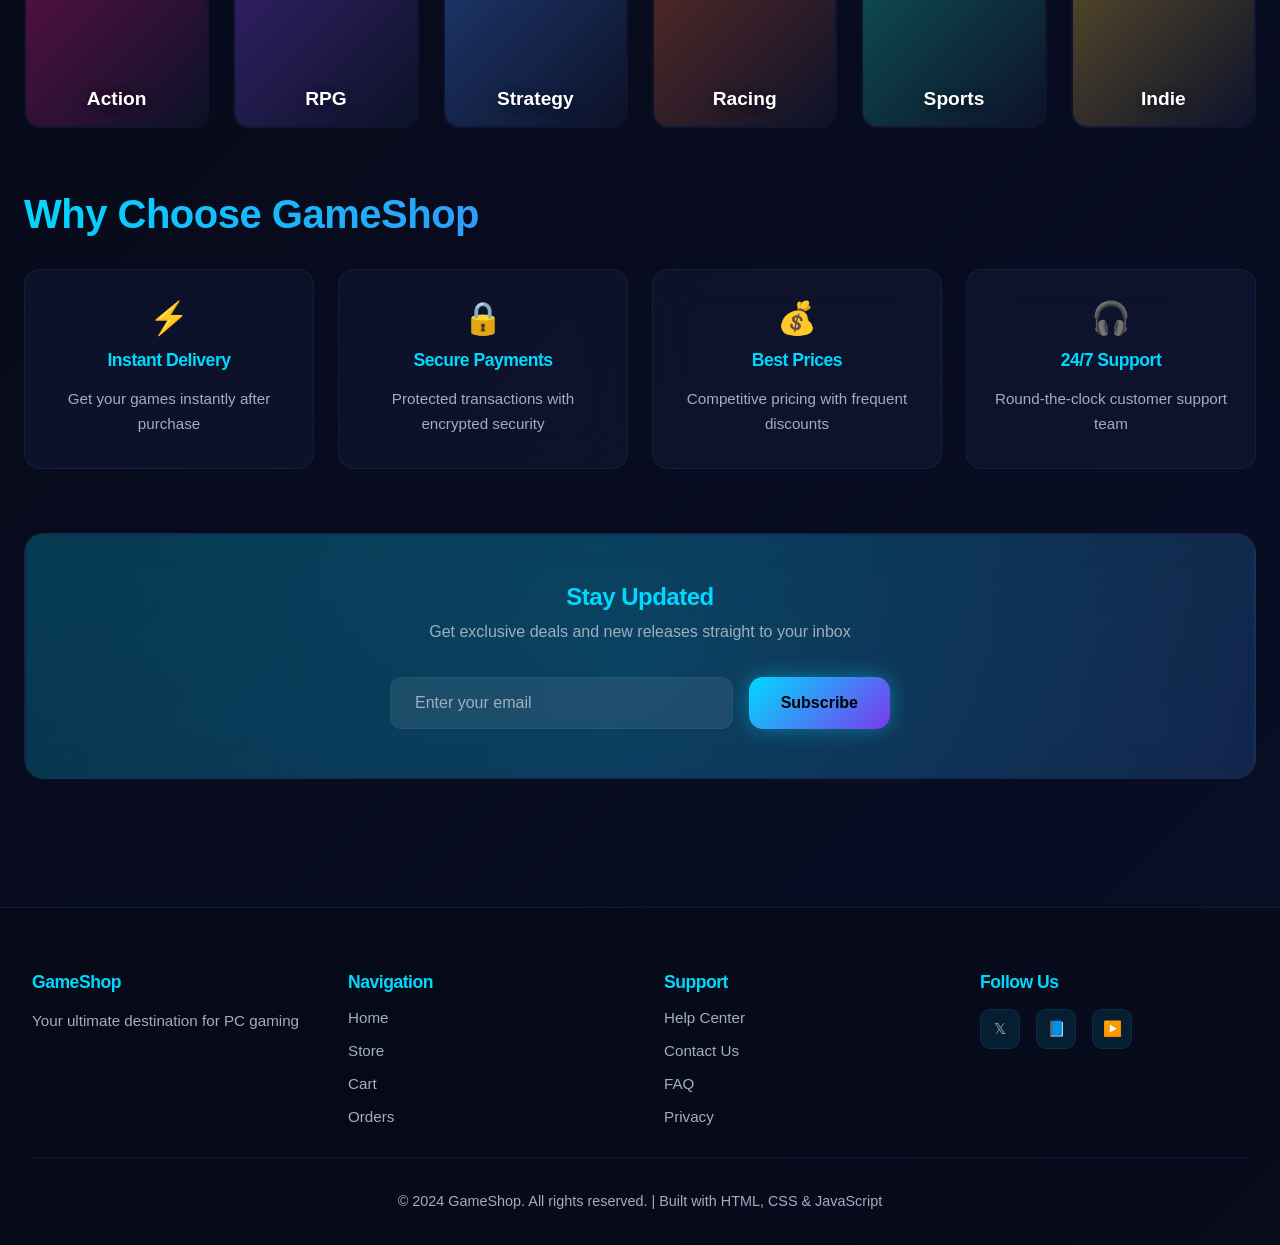
==== commit c1f17be0: "restructuring whole project" ====
--- a/index.html
+++ b/index.html
@@ -171,7 +171,7 @@
             <div class="newsletter-content">
               <h3>Stay Updated</h3>
               <p>Get exclusive deals and new releases straight to your inbox</p>
-              <form class="newsletter-form" onsubmit="handleNewsletterSubmit(event)">
+              <form class="newsletter-form">
                 <input
                   type="email"
                   placeholder="Enter your email"
@@ -220,15 +220,6 @@
       </div>
     </footer>
 
-    <script src="script.js"></script>
-    <script src="home.js"></script>
-    <script>
-      function handleNewsletterSubmit(e) {
-        e.preventDefault();
-        const input = e.target.querySelector('.newsletter-input');
-        input.value = '';
-        alert('Thanks for subscribing!');
-      }
-    </script>
+    <script type="module" src="src/pages/home/home.page.js"></script>
   </body>
 </html>
--- a/styles.css
+++ b/styles.css
@@ -1,2538 +1,2 @@
-/* CSS VARIABLES */
-:root {
-  --bg: #0a0e27;
-  --bg-dark: #050811;
-  --surface: #0f1629;
-  --surface-light: #16213e;
-  --glass: rgba(30, 41, 82, 0.25);
-  --glass-hover: rgba(30, 41, 82, 0.35);
-  --text: #e8eef9;
-  --text-muted: #a0aec0;
-  --accent: #00d9ff;
-  --accent-secondary: #7c3aed;
-  --accent-purple: #b537f2;
-  --accent-pink: #ff006e;
-  --accent-green: #06d6a0;
-  --success: #22c55e;
-  --danger: #ef4444;
-  --border: rgba(56, 189, 248, 0.1);
-  --border-light: rgba(255, 255, 255, 0.08);
-  --glow: 0 0 20px rgba(0, 217, 255, 0.3);
-  --glow-strong: 0 0 30px rgba(0, 217, 255, 0.5);
-}
+@import url("./src/styles/main.css");
 
-* {
-  box-sizing: border-box;
-}
-
-html {
-  scroll-behavior: smooth;
-}
-
-body {
-  margin: 0;
-  min-height: 100vh;
-  font-family: 'Segoe UI', -apple-system, BlinkMacSystemFont, sans-serif;
-  background: linear-gradient(135deg, var(--bg-dark) 0%, var(--bg) 100%);
-  color: var(--text);
-  overflow-x: hidden;
-}
-
-/* Custom Scrollbar */
-::-webkit-scrollbar {
-  width: 10px;
-}
-
-::-webkit-scrollbar-track {
-  background: var(--surface);
-}
-
-::-webkit-scrollbar-thumb {
-  background: linear-gradient(180deg, var(--accent) 0%, var(--accent-secondary) 100%);
-  border-radius: 999px;
-}
-
-::-webkit-scrollbar-thumb:hover {
-  background: linear-gradient(180deg, var(--accent-secondary) 0%, var(--accent) 100%);
-}
-
-/* TYPOGRAPHY */
-h1, h2, h3, h4, h5, h6 {
-  font-weight: 700;
-  letter-spacing: -0.5px;
-}
-
-h1 { font-size: clamp(2.5rem, 5vw, 4.5rem); }
-h2 { font-size: clamp(1.75rem, 4vw, 2.5rem); }
-h3 { font-size: clamp(1.25rem, 3vw, 1.5rem); }
-h4 { font-size: 1.1rem; }
-
-p { line-height: 1.6; }
-
-a { text-decoration: none; color: inherit; }
-
-/* BUTTONS */
-button, .primary-btn, .secondary-btn, .nav-btn, .btn {
-  border: none;
-  border-radius: 12px;
-  padding: 0.9rem 1.5rem;
-  font-size: 1rem;
-  font-weight: 600;
-  cursor: pointer;
-  transition: all 0.3s cubic-bezier(0.4, 0, 0.2, 1);
-  position: relative;
-  overflow: hidden;
-}
-
-.btn {
-  display: inline-flex;
-  align-items: center;
-  justify-content: center;
-  gap: 0.5rem;
-  padding: 1rem 2rem;
-  border-radius: 14px;
-  font-weight: 700;
-  white-space: nowrap;
-}
-
-.btn::before {
-  content: '';
-  position: absolute;
-  top: 0;
-  left: -100%;
-  width: 100%;
-  height: 100%;
-  background: rgba(255, 255, 255, 0.1);
-  transition: left 0.3s ease;
-  z-index: -1;
-}
-
-.btn:hover::before {
-  left: 100%;
-}
-
-.btn-primary {
-  background: linear-gradient(135deg, var(--accent) 0%, var(--accent-secondary) 100%);
-  color: #000;
-  box-shadow: 0 0 20px rgba(0, 217, 255, 0.4);
-}
-
-.btn-primary:hover {
-  transform: translateY(-2px);
-  box-shadow: 0 0 30px rgba(0, 217, 255, 0.6);
-}
-
-.btn-secondary {
-  background: var(--glass);
-  color: var(--text);
-  border: 1px solid var(--border);
-  backdrop-filter: blur(10px);
-}
-
-.btn-secondary:hover {
-  background: var(--glass-hover);
-  border-color: var(--accent);
-  box-shadow: 0 0 15px rgba(0, 217, 255, 0.3);
-  transform: translateY(-2px);
-}
-
-.btn-small {
-  padding: 0.75rem 1.5rem;
-  font-size: 0.9rem;
-}
-
-.primary-btn {
-  background: linear-gradient(135deg, var(--accent), var(--accent-secondary));
-  color: #000;
-  box-shadow: 0 0 20px rgba(0, 217, 255, 0.4);
-}
-
-.primary-btn:hover {
-  transform: translateY(-2px);
-  box-shadow: 0 0 30px rgba(0, 217, 255, 0.6);
-}
-
-.secondary-btn {
-  background: var(--glass);
-  color: var(--text);
-  border: 1px solid var(--border);
-}
-
-.secondary-btn:hover {
-  background: var(--glass-hover);
-  border-color: var(--accent);
-  transform: translateY(-1px);
-}
-
-/* HEADER */
-.topbar {
-  display: flex;
-  align-items: center;
-  justify-content: space-between;
-  gap: 1.5rem;
-  padding: 1rem 2rem;
-  position: sticky;
-  top: 0;
-  z-index: 100;
-  background: rgba(10, 14, 39, 0.7);
-  backdrop-filter: blur(20px);
-  border-bottom: 1px solid var(--border);
-}
-
-.brand {
-  display: flex;
-  align-items: center;
-  gap: 0.75rem;
-  font-size: 1.5rem;
-  font-weight: 800;
-  letter-spacing: -1px;
-  background: linear-gradient(135deg, var(--accent), var(--accent-secondary));
-  -webkit-background-clip: text;
-  -webkit-text-fill-color: transparent;
-  background-clip: text;
-}
-
-.brand-icon {
-  font-size: 1.75rem;
-}
-
-.nav-links {
-  display: flex;
-  gap: 0.5rem;
-  align-items: center;
-  flex-wrap: wrap;
-}
-
-.nav-btn {
-  position: relative;
-  padding: 0.7rem 1.2rem;
-  border-radius: 10px;
-  color: var(--text-muted);
-  transition: all 0.3s ease;
-  display: flex;
-  align-items: center;
-  gap: 0.5rem;
-}
-
-.nav-btn.active,
-.nav-btn:hover {
-  color: var(--accent);
-  background: rgba(0, 217, 255, 0.1);
-}
-
-.cart-link {
-  position: relative;
-}
-
-.cart-badge {
-  position: absolute;
-  top: -8px;
-  right: -8px;
-  background: linear-gradient(135deg, var(--accent-pink), var(--accent));
-  color: #000;
-  width: 22px;
-  height: 22px;
-  border-radius: 50%;
-  display: flex;
-  align-items: center;
-  justify-content: center;
-  font-size: 0.75rem;
-  font-weight: 700;
-}
-
-.nav-actions {
-  display: flex;
-  gap: 1rem;
-  align-items: center;
-}
-
-.user-greeting {
-  padding: 0.5rem 1rem;
-  color: var(--accent);
-  font-weight: 600;
-}
-
-.hide {
-  display: none !important;
-}
-
-/* HERO SECTION */
-.hero {
-  position: relative;
-  height: 80vh;
-  min-height: 600px;
-  display: grid;
-  grid-template-columns: 1fr 1fr;
-  gap: 3rem;
-  align-items: center;
-  overflow: hidden;
-  background: linear-gradient(135deg, rgba(0, 217, 255, 0.1) 0%, transparent 50%);
-  border-radius: 20px;
-  padding: 4rem;
-  margin: -2rem -1.5rem 0;
-}
-
-.hero-overlay {
-  position: absolute;
-  inset: 0;
-  background: radial-gradient(circle at 60% 40%, rgba(0, 217, 255, 0.15), transparent 60%);
-  pointer-events: none;
-}
-
-.hero-content {
-  position: relative;
-  z-index: 2;
-  animation: slideInLeft 0.8s ease-out;
-}
-
-.hero-title {
-  margin: 0 0 1rem;
-  background: linear-gradient(135deg, var(--accent) 0%, var(--text) 50%, var(--accent-secondary) 100%);
-  -webkit-background-clip: text;
-  -webkit-text-fill-color: transparent;
-  background-clip: text;
-}
-
-.hero-subtitle {
-  font-size: 1.2rem;
-  color: var(--text-muted);
-  margin: 0 0 2rem;
-  max-width: 50ch;
-  line-height: 1.8;
-}
-
-.hero-actions {
-  display: flex;
-  gap: 1rem;
-  flex-wrap: wrap;
-  margin-bottom: 3rem;
-}
-
-.hero-stats {
-  display: grid;
-  grid-template-columns: repeat(3, 1fr);
-  gap: 1.5rem;
-  padding-top: 2rem;
-  border-top: 1px solid var(--border);
-}
-
-.stat-item {
-  display: flex;
-  flex-direction: column;
-  gap: 0.5rem;
-}
-
-.stat-number {
-  font-size: 1.8rem;
-  font-weight: 800;
-  background: linear-gradient(135deg, var(--accent), var(--accent-secondary));
-  -webkit-background-clip: text;
-  -webkit-text-fill-color: transparent;
-  background-clip: text;
-}
-
-.stat-label {
-  font-size: 0.9rem;
-  color: var(--text-muted);
-  text-transform: uppercase;
-  letter-spacing: 1px;
-}
-
-.hero-image {
-  position: relative;
-  z-index: 1;
-  animation: slideInRight 0.8s ease-out;
-}
-
-.hero-image img {
-  width: 100%;
-  height: 100%;
-  object-fit: cover;
-  border-radius: 20px;
-  border: 2px solid var(--accent);
-  box-shadow: 0 0 40px rgba(0, 217, 255, 0.3);
-  aspect-ratio: 1/1.2;
-}
-
-/* CONTAINER */
-.container {
-  max-width: 1280px;
-  margin: 0 auto;
-  padding: 2rem 1.5rem 4rem;
-}
-
-/* FEATURED GAMES SECTION */
-.featured-section {
-  margin-bottom: 4rem;
-}
-
-.section-header {
-  display: flex;
-  justify-content: space-between;
-  align-items: flex-end;
-  gap: 2rem;
-  margin-bottom: 2rem;
-}
-
-.section-title {
-  margin: 0;
-  background: linear-gradient(135deg, var(--accent) 0%, var(--accent-secondary) 100%);
-  -webkit-background-clip: text;
-  -webkit-text-fill-color: transparent;
-  background-clip: text;
-}
-
-.section-subtitle {
-  margin: 0.5rem 0 0;
-  color: var(--text-muted);
-  font-size: 1rem;
-}
-
-.view-all-link {
-  color: var(--accent);
-  font-weight: 700;
-  padding: 0.5rem 1rem;
-  border-radius: 8px;
-  transition: all 0.3s ease;
-  white-space: nowrap;
-}
-
-.view-all-link:hover {
-  background: rgba(0, 217, 255, 0.1);
-  transform: translateX(5px);
-}
-
-.products-grid {
-  display: grid;
-  grid-template-columns: repeat(auto-fit, minmax(260px, 1fr));
-  gap: 1.5rem;
-}
-
-/* CARD COMPONENT */
-.card {
-  background: var(--glass);
-  border: 1px solid var(--border);
-  border-radius: 16px;
-  padding: 1.25rem;
-  backdrop-filter: blur(20px);
-  transition: all 0.3s cubic-bezier(0.4, 0, 0.2, 1);
-  position: relative;
-  overflow: hidden;
-}
-
-.card::before {
-  content: '';
-  position: absolute;
-  inset: 0;
-  background: linear-gradient(135deg, rgba(0, 217, 255, 0.1), transparent);
-  opacity: 0;
-  transition: opacity 0.3s ease;
-  pointer-events: none;
-}
-
-.card:hover {
-  transform: translateY(-8px);
-  border-color: var(--accent);
-  background: var(--glass-hover);
-  box-shadow: 0 20px 40px rgba(0, 217, 255, 0.2);
-}
-
-.card:hover::before {
-  opacity: 1;
-}
-
-.card img {
-  width: 100%;
-  height: 200px;
-  object-fit: cover;
-  border-radius: 12px;
-  margin-bottom: 1rem;
-  transition: transform 0.3s ease;
-}
-
-.card:hover img {
-  transform: scale(1.05);
-}
-
-.card h3 {
-  margin: 1rem 0 0.5rem;
-  font-size: 1.1rem;
-}
-
-.card p {
-  margin: 0.4rem 0;
-  color: var(--text-muted);
-  font-size: 0.95rem;
-}
-
-.tag {
-  display: inline-block;
-  background: rgba(0, 217, 255, 0.15);
-  color: var(--accent);
-  padding: 0.5rem 0.9rem;
-  border-radius: 20px;
-  font-size: 0.85rem;
-  font-weight: 600;
-  text-transform: uppercase;
-  letter-spacing: 0.5px;
-  margin-bottom: 0.75rem;
-  border: 1px solid rgba(0, 217, 255, 0.3);
-}
-
-.price {
-  font-size: 1.5rem;
-  font-weight: 800;
-  background: linear-gradient(135deg, var(--accent), var(--accent-secondary));
-  -webkit-background-clip: text;
-  -webkit-text-fill-color: transparent;
-  background-clip: text;
-}
-
-.stock {
-  margin-left: 1rem;
-  color: var(--success);
-  font-weight: 600;
-}
-
-.card .actions {
-  display: flex;
-  justify-content: space-between;
-  align-items: center;
-  gap: 0.75rem;
-  margin-top: 1.25rem;
-  padding-top: 1rem;
-  border-top: 1px solid var(--border);
-}
-
-/* SPECIAL OFFERS SECTION */
-.special-offers {
-  margin-bottom: 4rem;
-  position: relative;
-}
-
-.promo-card {
-  position: relative;
-  background: linear-gradient(135deg, rgba(124, 58, 237, 0.2) 0%, rgba(0, 217, 255, 0.1) 100%);
-  border: 2px solid var(--accent);
-  border-radius: 20px;
-  padding: 3rem;
-  overflow: hidden;
-  display: flex;
-  flex-direction: column;
-  align-items: flex-start;
-  gap: 1.5rem;
-  box-shadow: 0 0 60px rgba(0, 217, 255, 0.3);
-}
-
-.promo-card::before {
-  content: '';
-  position: absolute;
-  inset: 0;
-  background: radial-gradient(circle at -20% 50%, rgba(124, 58, 237, 0.3), transparent 70%);
-  pointer-events: none;
-}
-
-.promo-glow {
-  position: absolute;
-  top: -50%;
-  right: -50%;
-  width: 600px;
-  height: 600px;
-  background: radial-gradient(circle, rgba(0, 217, 255, 0.15), transparent);
-  border-radius: 50%;
-  animation: float 6s ease-in-out infinite;
-  pointer-events: none;
-}
-
-.promo-content {
-  position: relative;
-  z-index: 2;
-}
-
-.promo-badge {
-  display: inline-block;
-  background: linear-gradient(135deg, var(--accent-pink), var(--accent));
-  color: #000;
-  padding: 0.6rem 1.2rem;
-  border-radius: 20px;
-  font-weight: 700;
-  text-transform: uppercase;
-  font-size: 0.8rem;
-  letter-spacing: 1px;
-  margin-bottom: 1rem;
-}
-
-.promo-card h3 {
-  margin: 0;
-  font-size: 2.5rem;
-  color: var(--accent);
-}
-
-.promo-card p {
-  margin: 0.5rem 0 1.5rem;
-  font-size: 1.1rem;
-  color: var(--text-muted);
-}
-
-.countdown {
-  display: flex;
-  gap: 2rem;
-  margin-bottom: 1.5rem;
-}
-
-.time-unit {
-  display: flex;
-  flex-direction: column;
-  align-items: center;
-  gap: 0.5rem;
-}
-
-.time-value {
-  font-size: 1.8rem;
-  font-weight: 800;
-  color: var(--accent);
-}
-
-.time-label {
-  font-size: 0.85rem;
-  color: var(--text-muted);
-  text-transform: uppercase;
-  letter-spacing: 1px;
-}
-
-/* CATEGORIES SECTION */
-.categories-section {
-  margin-bottom: 4rem;
-}
-
-.categories-grid {
-  display: grid;
-  grid-template-columns: repeat(auto-fit, minmax(160px, 1fr));
-  gap: 1.5rem;
-  margin-top: 2rem;
-}
-
-.category-card {
-  position: relative;
-  height: 180px;
-  border-radius: 16px;
-  overflow: hidden;
-  cursor: pointer;
-  group: hover;
-  transition: all 0.3s ease;
-  display: flex;
-  align-items: flex-end;
-  justify-content: center;
-  padding-bottom: 1rem;
-  border: 2px solid transparent;
-  background: linear-gradient(135deg, rgba(30, 41, 82, 0.4), rgba(30, 41, 82, 0.2));
-}
-
-.category-card::before {
-  content: '';
-  position: absolute;
-  inset: 0;
-  background: linear-gradient(135deg, var(--cat-color, var(--accent)) 0%, transparent 100%);
-  opacity: 0.3;
-  transition: opacity 0.3s ease;
-  z-index: 1;
-}
-
-.category-image {
-  position: absolute;
-  inset: 0;
-  background-size: cover;
-  background-position: center;
-  transition: transform 0.3s ease;
-}
-
-.category-card:hover {
-  transform: translateY(-4px);
-  border-color: var(--cat-color, var(--accent));
-  box-shadow: 0 0 30px rgba(var(--cat-color-rgb, 0, 217, 255), 0.3);
-}
-
-.category-card:hover::before {
-  opacity: 0.5;
-}
-
-.category-card span {
-  position: relative;
-  z-index: 2;
-  font-size: 1.2rem;
-  font-weight: 700;
-  color: #fff;
-  text-shadow: 0 2px 10px rgba(0, 0, 0, 0.5);
-  transition: transform 0.3s ease;
-}
-
-.category-card:hover span {
-  transform: scale(1.1);
-}
-
-/* FEATURES SECTION */
-.features-section {
-  margin-bottom: 4rem;
-}
-
-.features-grid {
-  display: grid;
-  grid-template-columns: repeat(auto-fit, minmax(240px, 1fr));
-  gap: 1.5rem;
-  margin-top: 2rem;
-}
-
-.feature-card {
-  background: var(--glass);
-  border: 1px solid var(--border);
-  border-radius: 16px;
-  padding: 2rem 1.5rem;
-  text-align: center;
-  backdrop-filter: blur(20px);
-  transition: all 0.3s ease;
-  display: flex;
-  flex-direction: column;
-  align-items: center;
-  gap: 1rem;
-}
-
-.feature-card:hover {
-  transform: translateY(-8px);
-  border-color: var(--accent);
-  background: var(--glass-hover);
-  box-shadow: 0 20px 40px rgba(0, 217, 255, 0.2);
-}
-
-.feature-icon {
-  font-size: 2.5rem;
-  line-height: 1;
-}
-
-.feature-card h4 {
-  margin: 0;
-  color: var(--accent);
-}
-
-.feature-card p {
-  margin: 0;
-  color: var(--text-muted);
-  font-size: 0.95rem;
-}
-
-/* NEWSLETTER SECTION */
-.newsletter-section {
-  margin-bottom: 4rem;
-}
-
-.newsletter-card {
-  position: relative;
-  background: linear-gradient(135deg, rgba(0, 217, 255, 0.15) 0%, rgba(124, 58, 237, 0.1) 100%);
-  border: 2px solid var(--border);
-  border-radius: 20px;
-  padding: 3rem;
-  backdrop-filter: blur(20px);
-  overflow: hidden;
-  text-align: center;
-}
-
-.newsletter-card::before {
-  content: '';
-  position: absolute;
-  inset: -50%;
-  background: radial-gradient(circle, rgba(0, 217, 255, 0.2), transparent);
-  animation: pulse 4s ease-in-out infinite;
-  pointer-events: none;
-}
-
-.newsletter-content {
-  position: relative;
-  z-index: 2;
-}
-
-.newsletter-card h3 {
-  margin-top: 0;
-  margin-bottom: 0.5rem;
-  color: var(--accent);
-}
-
-.newsletter-card p {
-  margin: 0 0 2rem;
-  color: var(--text-muted);
-  max-width: 50ch;
-  margin-left: auto;
-  margin-right: auto;
-}
-
-.newsletter-form {
-  display: flex;
-  gap: 1rem;
-  max-width: 500px;
-  margin: 0 auto;
-  flex-wrap: wrap;
-  justify-content: center;
-}
-
-.newsletter-input {
-  flex: 1;
-  min-width: 200px;
-  padding: 1rem 1.5rem;
-  background: rgba(255, 255, 255, 0.08);
-  border: 1px solid var(--border);
-  border-radius: 12px;
-  color: var(--text);
-  font-size: 1rem;
-  transition: all 0.3s ease;
-}
-
-.newsletter-input::placeholder {
-  color: var(--text-muted);
-}
-
-.newsletter-input:focus {
-  outline: none;
-  border-color: var(--accent);
-  background: rgba(255, 255, 255, 0.12);
-  box-shadow: 0 0 15px rgba(0, 217, 255, 0.2);
-}
-
-/* FOOTER */
-.footer {
-  border-top: 1px solid var(--border);
-  background: rgba(5, 8, 17, 0.5);
-  padding: 4rem 2rem 2rem;
-}
-
-.footer-content {
-  max-width: 1280px;
-  margin: 0 auto 2rem;
-  display: grid;
-  grid-template-columns: repeat(auto-fit, minmax(200px, 1fr));
-  gap: 3rem;
-}
-
-.footer-column {
-  display: flex;
-  flex-direction: column;
-  gap: 1rem;
-}
-
-.footer-column h4 {
-  margin: 0;
-  color: var(--accent);
-  font-size: 1.1rem;
-}
-
-.footer-column p {
-  margin: 0;
-  color: var(--text-muted);
-  font-size: 0.95rem;
-}
-
-.footer-column a {
-  color: var(--text-muted);
-  transition: all 0.3s ease;
-  text-decoration: none;
-  font-size: 0.95rem;
-}
-
-.footer-column a:hover {
-  color: var(--accent);
-  transform: translateX(4px);
-}
-
-.social-links {
-  display: flex;
-  gap: 1rem;
-}
-
-.social-icon {
-  width: 40px;
-  height: 40px;
-  display: flex;
-  align-items: center;
-  justify-content: center;
-  background: rgba(0, 217, 255, 0.1);
-  border: 1px solid var(--border);
-  border-radius: 10px;
-  font-size: 1.2rem;
-  transition: all 0.3s ease;
-}
-
-.social-icon:hover {
-  background: rgba(0, 217, 255, 0.25);
-  border-color: var(--accent);
-  transform: translateY(-2px);
-}
-
-.footer-bottom {
-  max-width: 1280px;
-  margin: 0 auto;
-  text-align: center;
-  padding-top: 2rem;
-  border-top: 1px solid var(--border);
-  color: var(--text-muted);
-  font-size: 0.9rem;
-}
-
-.footer-bottom p {
-  margin: 0;
-}
-
-/* ANIMATIONS */
-@keyframes slideInLeft {
-  from {
-    opacity: 0;
-    transform: translateX(-40px);
-  }
-  to {
-    opacity: 1;
-    transform: translateX(0);
-  }
-}
-
-@keyframes slideInRight {
-  from {
-    opacity: 0;
-    transform: translateX(40px);
-  }
-  to {
-    opacity: 1;
-    transform: translateX(0);
-  }
-}
-
-@keyframes float {
-  0%, 100% {
-    transform: translateY(0px) translateX(0px);
-  }
-  50% {
-    transform: translateY(20px) translateX(10px);
-  }
-}
-
-@keyframes pulse {
-  0%, 100% {
-    opacity: 1;
-    transform: scale(1);
-  }
-  50% {
-    opacity: 0.5;
-    transform: scale(1.1);
-  }
-}
-
-@keyframes glow {
-  0%, 100% {
-    text-shadow: 0 0 10px rgba(0, 217, 255, 0.5);
-  }
-  50% {
-    text-shadow: 0 0 20px rgba(0, 217, 255, 0.8);
-  }
-}
-
-/* INPUT & FORM ELEMENTS */
-input,
-select,
-textarea {
-  font: inherit;
-}
-
-input:focus,
-select:focus,
-textarea:focus {
-  outline: none;
-}
-
-.search-row,
-.auth-panel,
-.modal-form {
-  display: flex;
-  gap: 1rem;
-  flex-wrap: wrap;
-}
-
-.search-row input,
-.search-row select,
-.auth-panel input,
-.auth-panel select,
-.modal-form input,
-.modal-form textarea {
-  width: 100%;
-  border: 1px solid var(--border);
-  border-radius: 12px;
-  background: rgba(255, 255, 255, 0.04);
-  color: var(--text);
-  padding: 0.95rem 1rem;
-  transition: all 0.3s ease;
-}
-
-.search-row input:focus,
-.search-row select:focus,
-.auth-panel input:focus,
-.auth-panel select:focus,
-.modal-form input:focus,
-.modal-form textarea:focus {
-  border-color: var(--accent);
-  background: rgba(255, 255, 255, 0.08);
-  box-shadow: 0 0 15px rgba(0, 217, 255, 0.2);
-}
-
-/* ADMIN & OTHER ELEMENTS */
-.grid {
-  display: grid;
-  grid-template-columns: repeat(auto-fit, minmax(250px, 1fr));
-  gap: 1.25rem;
-}
-
-.admin-card,
-.cart-card,
-.order-card,
-.user-card {
-  background: var(--glass);
-  border: 1px solid var(--border);
-  border-radius: 16px;
-  padding: 1.25rem;
-  backdrop-filter: blur(20px);
-}
-
-.admin-card h3,
-.user-card h3 {
-  margin: 0 0 0.5rem;
-}
-
-.admin-card p,
-.order-card p,
-.user-card p {
-  margin: 0.4rem 0;
-  color: var(--text-muted);
-}
-
-.product-detail-card {
-  display: grid;
-  grid-template-columns: minmax(320px, 1fr) 1fr;
-  gap: 2rem;
-  align-items: center;
-}
-
-.detail-info {
-  display: grid;
-  gap: 1rem;
-}
-
-.back-btn {
-  margin-bottom: 1rem;
-  background: transparent;
-  color: var(--text);
-  border: 1px solid rgba(148, 163, 184, 0.18);
-}
-
-.cart-summary {
-  margin-top: 1.5rem;
-  display: flex;
-  justify-content: space-between;
-  align-items: center;
-  gap: 1rem;
-  padding: 1.25rem;
-  border-radius: 12px;
-  background: var(--glass);
-  border: 1px solid var(--border);
-  backdrop-filter: blur(20px);
-}
-
-.auth-box {
-  padding: 2rem;
-  background: var(--glass);
-  border: 1px solid var(--border);
-  border-radius: 16px;
-  backdrop-filter: blur(20px);
-}
-
-.auth-box h2 {
-  margin-top: 0;
-}
-
-.message {
-  margin-top: 1rem;
-  min-height: 1.2rem;
-}
-
-.message.error {
-  color: var(--danger);
-}
-
-.message.success {
-  color: var(--success);
-}
-
-.admin-layout {
-  display: grid;
-  grid-template-columns: 240px 1fr;
-  gap: 1.5rem;
-}
-
-.admin-sidebar {
-  display: grid;
-  gap: 0.75rem;
-  padding: 1rem;
-  background: var(--glass);
-  border: 1px solid var(--border);
-  border-radius: 16px;
-  backdrop-filter: blur(20px);
-  height: fit-content;
-  position: sticky;
-  top: 80px;
-}
-
-.admin-tab-btn {
-  width: 100%;
-  background: transparent;
-  border: 1px solid var(--border);
-  color: var(--text);
-  text-align: left;
-  padding: 0.95rem 1rem;
-  border-radius: 10px;
-  transition: all 0.3s ease;
-  cursor: pointer;
-}
-
-.admin-tab-btn:hover {
-  border-color: var(--accent);
-  background: rgba(0, 217, 255, 0.1);
-}
-
-.admin-tab-btn.active {
-  background: rgba(0, 217, 255, 0.2);
-  border-color: var(--accent);
-  color: var(--accent);
-}
-
-.admin-content {
-  display: grid;
-}
-
-.admin-panel {
-  display: none;
-  gap: 1.25rem;
-}
-
-.admin-panel.active {
-  display: grid;
-}
-
-.modal {
-  position: fixed;
-  inset: 0;
-  background: rgba(5, 8, 17, 0.8);
-  display: grid;
-  place-items: center;
-  z-index: 50;
-  backdrop-filter: blur(10px);
-}
-
-.modal-card {
-  width: min(540px, 92vw);
-  background: var(--surface-light);
-  border-radius: 16px;
-  padding: 2rem;
-  border: 1px solid var(--border);
-  backdrop-filter: blur(20px);
-  animation: slideInLeft 0.3s ease;
-}
-
-.modal-card h3 {
-  margin-top: 0;
-}
-
-.modal-form {
-  display: grid;
-  gap: 1rem;
-  margin: 1rem 0;
-}
-
-.modal-actions {
-  display: flex;
-  justify-content: flex-end;
-  gap: 0.75rem;
-}
-
-/* RESPONSIVE DESIGN */
-@media (max-width: 1024px) {
-  .hero {
-    grid-template-columns: 1fr;
-    padding: 2.5rem;
-    height: auto;
-    min-height: 500px;
-  }
-
-  .hero-image {
-    max-height: 300px;
-  }
-
-  .hero-image img {
-    aspect-ratio: 16/10;
-  }
-
-  .promo-card {
-    padding: 2rem;
-  }
-
-  .product-detail-card {
-    grid-template-columns: 1fr;
-  }
-
-  .admin-layout {
-    grid-template-columns: 1fr;
-  }
-
-  .admin-sidebar {
-    display: grid;
-    grid-auto-flow: column;
-    padding: 0.5rem;
-    gap: 0.5rem;
-    overflow-x: auto;
-    position: sticky;
-    width: 100%;
-    top: 80px;
-  }
-
-  .admin-tab-btn {
-    padding: 0.75rem 1rem;
-    font-size: 0.9rem;
-  }
-}
-
-@media (max-width: 768px) {
-  .topbar {
-    flex-wrap: wrap;
-    padding: 0.75rem 1rem;
-    gap: 0.75rem;
-  }
-
-  .nav-links {
-    order: 3;
-    width: 100%;
-    gap: 0.25rem;
-  }
-
-  .nav-btn {
-    flex: 1;
-    padding: 0.5rem 0.75rem;
-    font-size: 0.9rem;
-  }
-
-  .hero {
-    padding: 2rem 1.5rem;
-  }
-
-  .hero-subtitle {
-    font-size: 1rem;
-  }
-
-  .hero-stats {
-    grid-template-columns: 1fr;
-    gap: 1rem;
-    padding-top: 1rem;
-  }
-
-  .hero-actions {
-    flex-direction: column;
-    gap: 0.75rem;
-  }
-
-  .btn {
-    width: 100%;
-  }
-
-  .section-header {
-    flex-direction: column;
-    align-items: flex-start;
-    gap: 1rem;
-  }
-
-  .promo-card {
-    padding: 1.5rem;
-  }
-
-  .promo-card h3 {
-    font-size: 1.8rem;
-  }
-
-  .countdown {
-    gap: 1rem;
-  }
-
-  .categories-grid {
-    grid-template-columns: repeat(2, 1fr);
-  }
-
-  .newsletter-form {
-    flex-direction: column;
-  }
-
-  .newsletter-input {
-    min-width: unset;
-  }
-
-  .footer-content {
-    grid-template-columns: repeat(2, 1fr);
-    gap: 2rem;
-  }
-}
-
-/* PAGE HEADER */
-.page-header {
-  text-align: center;
-  margin-bottom: 3rem;
-  padding: 2rem 0;
-}
-
-.page-header h1 {
-  margin-bottom: 0.5rem;
-  background: linear-gradient(135deg, var(--accent) 0%, var(--accent-secondary) 100%);
-  -webkit-background-clip: text;
-  -webkit-text-fill-color: transparent;
-  background-clip: text;
-}
-
-.page-header p {
-  color: var(--text-muted);
-  font-size: 1.1rem;
-  max-width: 60ch;
-  margin: 0 auto;
-}
-
-/* PRODUCTS PAGE STYLES */
-.search-filter-section {
-  display: flex;
-  gap: 1.5rem;
-  margin-bottom: 2.5rem;
-  flex-wrap: wrap;
-}
-
-.search-container {
-  flex: 1;
-  min-width: 250px;
-  position: relative;
-}
-
-.search-input {
-  width: 100%;
-  padding: 1rem 1.5rem 1rem 1rem;
-  background: var(--glass);
-  border: 1px solid var(--border);
-  border-radius: 14px;
-  color: var(--text);
-  font-size: 1rem;
-  backdrop-filter: blur(20px);
-  transition: all 0.3s ease;
-}
-
-.search-input::placeholder {
-  color: var(--text-muted);
-}
-
-.search-input:focus {
-  outline: none;
-  border-color: var(--accent);
-  background: var(--glass-hover);
-  box-shadow: 0 0 15px rgba(0, 217, 255, 0.2);
-}
-
-.search-icon {
-  position: absolute;
-  right: 1.5rem;
-  top: 50%;
-  transform: translateY(-50%);
-  color: var(--text-muted);
-  pointer-events: none;
-}
-
-.filter-container {
-  min-width: 200px;
-}
-
-.filter-select {
-  width: 100%;
-  padding: 1rem 1.5rem;
-  background: var(--glass);
-  border: 1px solid var(--border);
-  border-radius: 14px;
-  color: var(--text);
-  font-size: 1rem;
-  backdrop-filter: blur(20px);
-  transition: all 0.3s ease;
-  cursor: pointer;
-}
-
-.filter-select:hover {
-  border-color: var(--accent);
-  background: var(--glass-hover);
-}
-
-.filter-select:focus {
-  outline: none;
-  border-color: var(--accent);
-  box-shadow: 0 0 15px rgba(0, 217, 255, 0.2);
-}
-
-/* PRODUCT DETAIL PAGE STYLES */
-.product-hero {
-  display: grid;
-  grid-template-columns: 1fr 1fr;
-  gap: 3rem;
-  align-items: center;
-  margin-bottom: 4rem;
-  padding: 2rem 0;
-}
-
-.product-image-section {
-  position: relative;
-}
-
-.product-hero-image {
-  width: 100%;
-  border-radius: 20px;
-  border: 2px solid var(--accent);
-  box-shadow: 0 0 40px rgba(0, 217, 255, 0.3);
-  aspect-ratio: 3/4;
-  object-fit: cover;
-}
-
-.image-badge {
-  position: absolute;
-  top: 1rem;
-  left: 1rem;
-  display: inline-block;
-  background: rgba(0, 217, 255, 0.15);
-  color: var(--accent);
-  padding: 0.5rem 1rem;
-  border-radius: 20px;
-  font-size: 0.9rem;
-  font-weight: 600;
-  border: 1px solid rgba(0, 217, 255, 0.3);
-  text-transform: uppercase;
-  letter-spacing: 0.5px;
-}
-
-.product-info-section {
-  display: flex;
-  flex-direction: column;
-  gap: 1.5rem;
-}
-
-.product-title {
-  font-size: clamp(1.75rem, 4vw, 2.5rem);
-  margin: 0;
-  color: var(--text);
-}
-
-.product-meta {
-  display: flex;
-  align-items: center;
-  gap: 1rem;
-  flex-wrap: wrap;
-}
-
-.rating {
-  color: var(--accent);
-  font-weight: 600;
-  font-size: 0.95rem;
-}
-
-.product-description {
-  color: var(--text-muted);
-  line-height: 1.8;
-  font-size: 1rem;
-  padding: 1.5rem 0;
-  border-top: 1px solid var(--border);
-  border-bottom: 1px solid var(--border);
-}
-
-.product-specs {
-  display: grid;
-  grid-template-columns: repeat(2, 1fr);
-  gap: 1rem;
-}
-
-.spec-card {
-  background: var(--glass);
-  border: 1px solid var(--border);
-  border-radius: 12px;
-  padding: 1.5rem;
-  backdrop-filter: blur(20px);
-  display: flex;
-  flex-direction: column;
-  gap: 0.5rem;
-  text-align: center;
-}
-
-.spec-label {
-  color: var(--text-muted);
-  font-size: 0.9rem;
-  text-transform: uppercase;
-  letter-spacing: 1px;
-}
-
-.spec-value {
-  font-size: 1.5rem;
-  font-weight: 700;
-}
-
-.product-actions {
-  display: grid;
-  grid-template-columns: repeat(2, 1fr);
-  gap: 1rem;
-}
-
-.btn-large {
-  padding: 1.2rem 2rem;
-  font-size: 1.1rem;
-}
-
-.wishlist-btn {
-  border: 2px solid var(--accent);
-}
-
-.product-features {
-  display: grid;
-  grid-template-columns: repeat(3, 1fr);
-  gap: 1rem;
-  padding: 1.5rem;
-  background: var(--glass);
-  border: 1px solid var(--border);
-  border-radius: 14px;
-  backdrop-filter: blur(20px);
-}
-
-.feature-item {
-  display: flex;
-  flex-direction: column;
-  align-items: center;
-  gap: 0.75rem;
-  text-align: center;
-  color: var(--text-muted);
-  font-size: 0.95rem;
-}
-
-.feature-icon {
-  font-size: 2rem;
-}
-
-.related-products-section {
-  margin-top: 4rem;
-  padding-top: 3rem;
-  border-top: 1px solid var(--border);
-}
-
-/* CART PAGE STYLES */
-.cart-layout {
-  display: grid;
-  grid-template-columns: 1fr 380px;
-  gap: 2rem;
-  margin-bottom: 3rem;
-}
-
-.cart-items-section {
-  display: flex;
-  flex-direction: column;
-  gap: 1.5rem;
-}
-
-.cart-summary-sidebar {
-  display: flex;
-  flex-direction: column;
-  gap: 1.5rem;
-  height: fit-content;
-  position: sticky;
-  top: 90px;
-}
-
-.summary-card {
-  background: var(--glass);
-  border: 1px solid var(--border);
-  border-radius: 16px;
-  padding: 1.5rem;
-  backdrop-filter: blur(20px);
-}
-
-.summary-card h3 {
-  margin: 0 0 1.5rem;
-  color: var(--accent);
-}
-
-.summary-row {
-  display: flex;
-  justify-content: space-between;
-  align-items: center;
-  padding: 0.75rem 0;
-  color: var(--text-muted);
-  font-size: 0.95rem;
-}
-
-.summary-row span:last-child {
-  color: var(--text);
-  font-weight: 500;
-}
-
-.summary-divider {
-  height: 1px;
-  background: var(--border);
-  margin: 1rem 0;
-}
-
-.summary-total {
-  color: var(--text) !important;
-  font-size: 1.1rem;
-  font-weight: 700;
-  padding: 1rem 0 !important;
-  border-top: 2px solid var(--border);
-  border-bottom: 2px solid var(--border);
-}
-
-.summary-total span:first-child {
-  color: var(--text-muted);
-}
-
-.discount-value {
-  color: var(--success) !important;
-}
-
-.promo-section {
-  display: flex;
-  gap: 0.75rem;
-  margin-top: 1.5rem;
-  padding-top: 1.5rem;
-  border-top: 1px solid var(--border);
-}
-
-.promo-input {
-  flex: 1;
-  padding: 0.75rem 1rem;
-  background: rgba(255, 255, 255, 0.05);
-  border: 1px solid var(--border);
-  border-radius: 8px;
-  color: var(--text);
-  font-size: 0.95rem;
-}
-
-.promo-input::placeholder {
-  color: var(--text-muted);
-}
-
-.promo-input:focus {
-  outline: none;
-  border-color: var(--accent);
-  background: rgba(255, 255, 255, 0.08);
-}
-
-.promo-section .btn {
-  flex: 0.8;
-}
-
-.trust-badges {
-  display: flex;
-  flex-direction: column;
-  gap: 1rem;
-  padding-top: 1.5rem;
-  border-top: 1px solid var(--border);
-}
-
-.badge-item {
-  display: flex;
-  align-items: center;
-  gap: 0.75rem;
-  color: var(--text-muted);
-  font-size: 0.9rem;
-}
-
-.badge-icon {
-  font-size: 1.5rem;
-}
-
-.empty-state {
-  text-align: center;
-  padding: 4rem 2rem;
-  background: var(--glass);
-  border: 1px solid var(--border);
-  border-radius: 16px;
-  backdrop-filter: blur(20px);
-  display: flex;
-  flex-direction: column;
-  align-items: center;
-  gap: 1.5rem;
-}
-
-.empty-state-icon {
-  font-size: 4rem;
-  line-height: 1;
-}
-
-.empty-state h3 {
-  margin: 0;
-  color: var(--text);
-}
-
-.empty-state p {
-  margin: 0;
-  color: var(--text-muted);
-  max-width: 40ch;
-}
-
-/* AUTH PAGE STYLES */
-.auth-container {
-  display: grid;
-  grid-template-columns: 1fr 1fr;
-  gap: 0;
-  min-height: calc(100vh - 80px);
-  background: linear-gradient(135deg, rgba(0, 217, 255, 0.1) 0%, rgba(124, 58, 237, 0.05) 100%);
-}
-
-.auth-hero {
-  display: flex;
-  align-items: center;
-  justify-content: center;
-  padding: 3rem;
-  background: linear-gradient(135deg, rgba(30, 41, 82, 0.4), rgba(30, 41, 82, 0.2));
-  position: relative;
-  overflow: hidden;
-}
-
-.auth-hero::before {
-  content: '';
-  position: absolute;
-  inset: 0;
-  background: radial-gradient(circle at 60% 40%, rgba(0, 217, 255, 0.1), transparent 60%);
-  pointer-events: none;
-}
-
-.auth-hero-content {
-  position: relative;
-  z-index: 2;
-  max-width: 450px;
-}
-
-.auth-hero h1 {
-  font-size: 2.5rem;
-  margin: 0 0 1rem;
-  background: linear-gradient(135deg, var(--accent) 0%, var(--accent-secondary) 100%);
-  -webkit-background-clip: text;
-  -webkit-text-fill-color: transparent;
-  background-clip: text;
-}
-
-.auth-hero p {
-  color: var(--text-muted);
-  font-size: 1.1rem;
-  line-height: 1.8;
-  margin: 0 0 2rem;
-}
-
-.auth-benefits {
-  list-style: none;
-  padding: 0;
-  margin: 0;
-  display: flex;
-  flex-direction: column;
-  gap: 1rem;
-}
-
-.auth-benefits li {
-  color: var(--text-muted);
-  font-size: 1rem;
-  display: flex;
-  gap: 0.75rem;
-  align-items: center;
-}
-
-.auth-panel {
-  display: flex;
-  align-items: center;
-  justify-content: center;
-  padding: 3rem;
-}
-
-.auth-box {
-  width: 100%;
-  max-width: 420px;
-  background: var(--glass);
-  border: 1px solid var(--border);
-  border-radius: 16px;
-  padding: 2rem;
-  backdrop-filter: blur(20px);
-}
-
-.auth-box.hide {
-  display: none;
-}
-
-.auth-box-header {
-  margin-bottom: 2rem;
-}
-
-.auth-box-header h2 {
-  margin: 0 0 0.5rem;
-  color: var(--accent);
-}
-
-.auth-box-header p {
-  margin: 0;
-  color: var(--text-muted);
-  font-size: 0.95rem;
-}
-
-.form-group {
-  display: flex;
-  flex-direction: column;
-  gap: 0.5rem;
-  margin-bottom: 1.5rem;
-}
-
-.form-group label {
-  color: var(--text);
-  font-size: 0.9rem;
-  font-weight: 600;
-  text-transform: uppercase;
-  letter-spacing: 0.5px;
-}
-
-.form-group input {
-  padding: 1rem;
-  background: rgba(255, 255, 255, 0.05);
-  border: 1px solid var(--border);
-  border-radius: 10px;
-  color: var(--text);
-  font-size: 1rem;
-  transition: all 0.3s ease;
-}
-
-.form-group input:focus {
-  outline: none;
-  border-color: var(--accent);
-  background: rgba(255, 255, 255, 0.08);
-  box-shadow: 0 0 15px rgba(0, 217, 255, 0.2);
-}
-
-.form-group input::placeholder {
-  color: var(--text-muted);
-}
-
-.auth-switch {
-  text-align: center;
-  color: var(--text-muted);
-  font-size: 0.95rem;
-  margin-top: 1.5rem;
-}
-
-.link-btn {
-  background: none;
-  border: none;
-  color: var(--accent);
-  font-weight: 600;
-  padding: 0;
-  cursor: pointer;
-  transition: all 0.3s ease;
-}
-
-.link-btn:hover {
-  text-decoration: underline;
-}
-
-.hint {
-  text-align: center;
-  color: var(--text-muted);
-  font-size: 0.9rem;
-  margin-top: 1rem;
-}
-
-/* ADMIN PAGE STYLES */
-.admin-container {
-  display: grid;
-  grid-template-columns: 260px 1fr;
-  gap: 2rem;
-  min-height: calc(100vh - 80px);
-  padding: 2rem;
-}
-
-.admin-sidebar {
-  display: flex;
-  flex-direction: column;
-  gap: 1rem;
-  height: fit-content;
-  position: sticky;
-  top: 90px;
-}
-
-.admin-sidebar-header {
-  padding-bottom: 1rem;
-  border-bottom: 1px solid var(--border);
-}
-
-.admin-sidebar-header h3 {
-  margin: 0;
-  color: var(--accent);
-  font-size: 1.1rem;
-}
-
-.admin-nav {
-  display: flex;
-  flex-direction: column;
-  gap: 0.5rem;
-}
-
-.admin-tab-btn {
-  display: flex;
-  align-items: center;
-  gap: 1rem;
-  width: 100%;
-  padding: 1rem;
-  background: transparent;
-  border: 1px solid var(--border);
-  border-radius: 10px;
-  color: var(--text);
-  font-weight: 600;
-  font-size: 0.95rem;
-  cursor: pointer;
-  transition: all 0.3s ease;
-}
-
-.tab-icon {
-  font-size: 1.5rem;
-}
-
-.admin-tab-btn:hover {
-  border-color: var(--accent);
-  background: rgba(0, 217, 255, 0.05);
-}
-
-.admin-tab-btn.active {
-  background: rgba(0, 217, 255, 0.15);
-  border-color: var(--accent);
-  color: var(--accent);
-}
-
-.admin-content {
-  display: flex;
-  flex-direction: column;
-  gap: 2rem;
-}
-
-.admin-panel {
-  display: none;
-}
-
-.admin-panel.active {
-  display: flex;
-  flex-direction: column;
-  gap: 2rem;
-}
-
-.panel-header {
-  display: flex;
-  justify-content: space-between;
-  align-items: flex-start;
-  gap: 2rem;
-}
-
-.panel-header h1 {
-  margin: 0;
-  background: linear-gradient(135deg, var(--accent) 0%, var(--accent-secondary) 100%);
-  -webkit-background-clip: text;
-  -webkit-text-fill-color: transparent;
-  background-clip: text;
-}
-
-.panel-header p {
-  margin: 0.5rem 0 0;
-  color: var(--text-muted);
-}
-
-.admin-stats-grid {
-  display: grid;
-  grid-template-columns: repeat(auto-fit, minmax(200px, 1fr));
-  gap: 1.5rem;
-}
-
-.stat-card {
-  background: var(--glass);
-  border: 1px solid var(--border);
-  border-radius: 16px;
-  padding: 1.5rem;
-  backdrop-filter: blur(20px);
-  display: flex;
-  align-items: center;
-  gap: 1.5rem;
-  transition: all 0.3s ease;
-}
-
-.stat-card:hover {
-  border-color: var(--accent);
-  transform: translateY(-4px);
-  box-shadow: 0 20px 40px rgba(0, 217, 255, 0.15);
-}
-
-.stat-icon {
-  font-size: 2.5rem;
-  line-height: 1;
-}
-
-.stat-content {
-  display: flex;
-  flex-direction: column;
-  gap: 0.5rem;
-}
-
-.stat-label {
-  color: var(--text-muted);
-  font-size: 0.85rem;
-  text-transform: uppercase;
-  letter-spacing: 1px;
-}
-
-.stat-value {
-  font-size: 1.8rem;
-  font-weight: 800;
-  color: var(--accent);
-}
-
-.admin-grid {
-  display: grid;
-  grid-template-columns: repeat(auto-fit, minmax(280px, 1fr));
-  gap: 1.5rem;
-}
-
-.admin-card {
-  background: var(--glass);
-  border: 1px solid var(--border);
-  border-radius: 16px;
-  padding: 1.5rem;
-  backdrop-filter: blur(20px);
-  transition: all 0.3s ease;
-}
-
-.admin-card:hover {
-  border-color: var(--accent);
-  transform: translateY(-4px);
-  box-shadow: 0 20px 40px rgba(0, 217, 255, 0.15);
-}
-
-.admin-card h3 {
-  margin: 0 0 0.75rem;
-  color: var(--accent);
-  font-size: 1.1rem;
-}
-
-.admin-card p {
-  margin: 0.5rem 0;
-  color: var(--text-muted);
-  font-size: 0.9rem;
-}
-
-.admin-card .actions {
-  display: flex;
-  gap: 0.75rem;
-  margin-top: 1rem;
-}
-
-.admin-card .actions button {
-  flex: 1;
-  padding: 0.75rem 1rem;
-  font-size: 0.9rem;
-}
-
-.admin-actions {
-  display: flex;
-  gap: 0.75rem;
-  justify-content: flex-end;
-}
-
-/* RESPONSIVE DESIGN */
-@media (max-width: 1024px) {
-  .product-hero {
-    grid-template-columns: 1fr;
-  }
-
-  .product-actions {
-    grid-template-columns: 1fr;
-  }
-
-  .cart-layout {
-    grid-template-columns: 1fr;
-  }
-
-  .cart-summary-sidebar {
-    position: static;
-  }
-
-  .auth-container {
-    grid-template-columns: 1fr;
-  }
-
-  .auth-hero {
-    display: none;
-  }
-
-  .admin-container {
-    grid-template-columns: 1fr;
-  }
-
-  .admin-sidebar {
-    display: grid;
-    grid-auto-flow: column;
-    gap: 1rem;
-    padding: 1rem;
-    background: var(--glass);
-    border: 1px solid var(--border);
-    border-radius: 16px;
-    backdrop-filter: blur(20px);
-    position: static;
-  }
-
-  .admin-sidebar-header {
-    display: none;
-  }
-
-  .admin-tab-btn {
-    padding: 0.75rem 1rem;
-    font-size: 0.85rem;
-    gap: 0.5rem;
-  }
-
-  .tab-icon {
-    font-size: 1.2rem;
-  }
-}
-
-@media (max-width: 768px) {
-  .search-filter-section {
-    flex-direction: column;
-  }
-
-  .filter-container {
-    width: 100%;
-  }
-
-  .product-specs {
-    grid-template-columns: 1fr;
-  }
-
-  .product-features {
-    grid-template-columns: repeat(3, 1fr);
-  }
-
-  .panel-header {
-    flex-direction: column;
-  }
-
-  .admin-stats-grid {
-    grid-template-columns: repeat(2, 1fr);
-  }
-
-  .promo-section {
-    flex-direction: column;
-  }
-
-  .promo-section .btn {
-    flex: 1;
-  }
-
-  .auth-benefits li {
-    justify-content: flex-start;
-  }
-}
-
-/* CART CARD STYLES */
-.cart-card {
-  background: var(--glass);
-  border: 1px solid var(--border);
-  border-radius: 16px;
-  padding: 1.5rem;
-  backdrop-filter: blur(20px);
-  display: grid;
-  grid-template-columns: 100px 1fr auto;
-  gap: 1.5rem;
-  align-items: center;
-  transition: all 0.3s ease;
-}
-
-.cart-card:hover {
-  border-color: var(--accent);
-  transform: translateY(-2px);
-  box-shadow: 0 10px 30px rgba(0, 217, 255, 0.15);
-}
-
-.cart-card-image {
-  width: 100px;
-  height: 100px;
-  border-radius: 12px;
-  overflow: hidden;
-}
-
-.cart-card-image img {
-  width: 100%;
-  height: 100%;
-  object-fit: cover;
-}
-
-.cart-card-info {
-  display: flex;
-  flex-direction: column;
-  gap: 0.75rem;
-}
-
-.cart-card-info h3 {
-  margin: 0;
-  font-size: 1.1rem;
-  color: var(--text);
-}
-
-.cart-card-category {
-  margin: 0;
-  color: var(--accent);
-  font-size: 0.85rem;
-  font-weight: 600;
-  text-transform: uppercase;
-  letter-spacing: 0.5px;
-}
-
-.cart-card-quantity {
-  display: flex;
-  align-items: center;
-  gap: 0.75rem;
-  width: fit-content;
-  background: rgba(0, 217, 255, 0.1);
-  border: 1px solid var(--border);
-  border-radius: 8px;
-  padding: 0.5rem;
-}
-
-.btn-quantity {
-  width: 28px;
-  height: 28px;
-  padding: 0;
-  background: transparent;
-  border: none;
-  color: var(--accent);
-  font-weight: 700;
-  cursor: pointer;
-  transition: all 0.2s ease;
-}
-
-.btn-quantity:hover {
-  background: rgba(0, 217, 255, 0.2);
-  border-radius: 4px;
-}
-
-.quantity-value {
-  color: var(--text);
-  font-weight: 600;
-  min-width: 20px;
-  text-align: center;
-}
-
-.cart-card-price {
-  display: flex;
-  flex-direction: column;
-  align-items: center;
-  gap: 1rem;
-}
-
-.cart-card-price .price {
-  font-size: 1.4rem;
-}
-
-.btn-remove {
-  width: 40px;
-  height: 40px;
-  padding: 0;
-  background: rgba(239, 68, 68, 0.15);
-  border: 1px solid rgba(239, 68, 68, 0.3);
-  border-radius: 8px;
-  color: var(--danger);
-  font-size: 1.2rem;
-  cursor: pointer;
-  transition: all 0.2s ease;
-}
-
-.btn-remove:hover {
-  background: rgba(239, 68, 68, 0.25);
-  border-color: var(--danger);
-}
-
-/* ORDER CARD STYLES */
-.order-card {
-  background: var(--glass);
-  border: 1px solid var(--border);
-  border-radius: 16px;
-  padding: 1.5rem;
-  backdrop-filter: blur(20px);
-  transition: all 0.3s ease;
-  margin-bottom: 1.5rem;
-}
-
-.order-card:hover {
-  border-color: var(--accent);
-  transform: translateY(-2px);
-  box-shadow: 0 10px 30px rgba(0, 217, 255, 0.15);
-}
-
-.order-header {
-  display: flex;
-  justify-content: space-between;
-  align-items: flex-start;
-  gap: 1rem;
-  margin-bottom: 1.5rem;
-  padding-bottom: 1.5rem;
-  border-bottom: 1px solid var(--border);
-}
-
-.order-info h3 {
-  margin: 0;
-  color: var(--accent);
-  font-size: 1.2rem;
-}
-
-.order-date {
-  margin: 0.5rem 0 0;
-  color: var(--text-muted);
-  font-size: 0.9rem;
-}
-
-.order-status {
-  display: flex;
-  align-items: center;
-  justify-content: center;
-}
-
-.status-badge {
-  display: inline-block;
-  padding: 0.5rem 1rem;
-  background: currentColor;
-  color: #000;
-  border-radius: 8px;
-  font-size: 0.8rem;
-  font-weight: 700;
-  text-transform: uppercase;
-  letter-spacing: 1px;
-  opacity: 0.2;
-  background: transparent;
-  color: currentColor;
-  border: 1px solid currentColor;
-}
-
-.order-items {
-  display: flex;
-  flex-direction: column;
-  gap: 0.75rem;
-  margin-bottom: 1.5rem;
-}
-
-.order-item {
-  display: flex;
-  justify-content: space-between;
-  align-items: center;
-  padding: 0.75rem;
-  background: rgba(0, 217, 255, 0.05);
-  border-radius: 8px;
-  color: var(--text-muted);
-  font-size: 0.95rem;
-}
-
-.order-item span:first-child {
-  color: var(--text);
-  flex: 1;
-}
-
-.order-footer {
-  display: flex;
-  justify-content: flex-end;
-  padding-top: 1rem;
-  border-top: 1px solid var(--border);
-}
-
-.order-total {
-  color: var(--text-muted);
-  font-size: 0.95rem;
-}
-
-.order-total strong {
-  color: var(--accent);
-  font-size: 1.2rem;
-  margin-left: 0.5rem;
-}
-
-/* ADDITIONAL RESPONSIVE STYLES FOR NEW COMPONENTS */
-@media (max-width: 1024px) {
-  .cart-card {
-    grid-template-columns: 80px 1fr auto;
-    gap: 1rem;
-  }
-
-  .cart-card-image {
-    width: 80px;
-    height: 80px;
-  }
-
-  .product-features {
-    grid-template-columns: repeat(3, 1fr);
-  }
-}
-
-@media (max-width: 768px) {
-  .cart-card {
-    grid-template-columns: 70px 1fr;
-    gap: 1rem;
-  }
-
-  .cart-card-price {
-    grid-column: 1 / -1;
-    flex-direction: row;
-    justify-content: space-between;
-    align-items: center;
-    padding-top: 1rem;
-    border-top: 1px solid var(--border);
-  }
-
-  .cart-card-image {
-    width: 70px;
-    height: 70px;
-  }
-
-  .order-header {
-    flex-direction: column;
-  }
-
-  .product-features {
-    grid-template-columns: repeat(3, 1fr);
-  }
-
-  .promo-section {
-    flex-direction: column;
-  }
-
-  .promo-section .btn {
-    width: 100%;
-  }
-
-  .summary-card {
-    padding: 1.25rem;
-  }
-}
-
-@media (max-width: 480px) {
-  .cart-card {
-    grid-template-columns: 60px 1fr;
-    gap: 0.75rem;
-    padding: 1rem;
-  }
-
-  .cart-card-image {
-    width: 60px;
-    height: 60px;
-  }
-
-  .cart-card-info h3 {
-    font-size: 1rem;
-  }
-
-  .cart-card-price {
-    grid-column: 1 / -1;
-    flex-direction: row;
-    justify-content: space-between;
-    align-items: center;
-    padding-top: 1rem;
-    border-top: 1px solid var(--border);
-  }
-
-  .cart-card-price .price {
-    font-size: 1.2rem;
-  }
-
-  .btn-remove {
-    width: 36px;
-    height: 36px;
-    font-size: 1rem;
-  }
-
-  .order-card {
-    padding: 1.25rem;
-    margin-bottom: 1rem;
-  }
-
-  .order-header {
-    gap: 0.75rem;
-    margin-bottom: 1rem;
-    padding-bottom: 1rem;
-  }
-
-  .order-info h3 {
-    font-size: 1.1rem;
-  }
-
-  .order-date {
-    font-size: 0.8rem;
-  }
-
-  .order-item {
-    padding: 0.5rem;
-    font-size: 0.85rem;
-  }
-
-  .order-footer {
-    padding-top: 0.75rem;
-  }
-
-  .order-total {
-    font-size: 0.9rem;
-  }
-
-  .order-total strong {
-    font-size: 1.1rem;
-  }
-
-  .product-features {
-    grid-template-columns: repeat(3, 1fr);
-    padding: 1rem;
-    gap: 0.75rem;
-  }
-
-  .feature-item {
-    gap: 0.5rem;
-  }
-
-  .feature-icon {
-    font-size: 1.5rem;
-  }
-
-  .summary-card {
-    padding: 1rem;
-  }
-
-  .summary-row {
-    padding: 0.5rem 0;
-    font-size: 0.9rem;
-  }
-
-  .summary-total {
-    font-size: 1rem !important;
-    padding: 0.75rem 0 !important;
-  }
-
-  .promo-input {
-    padding: 0.65rem 1rem;
-    font-size: 0.9rem;
-  }
-
-  .trust-badges {
-    gap: 0.5rem;
-    padding-top: 1rem;
-  }
-
-  .badge-item {
-    gap: 0.5rem;
-    font-size: 0.8rem;
-  }
-
-  .badge-icon {
-    font-size: 1rem;
-  }
-}
